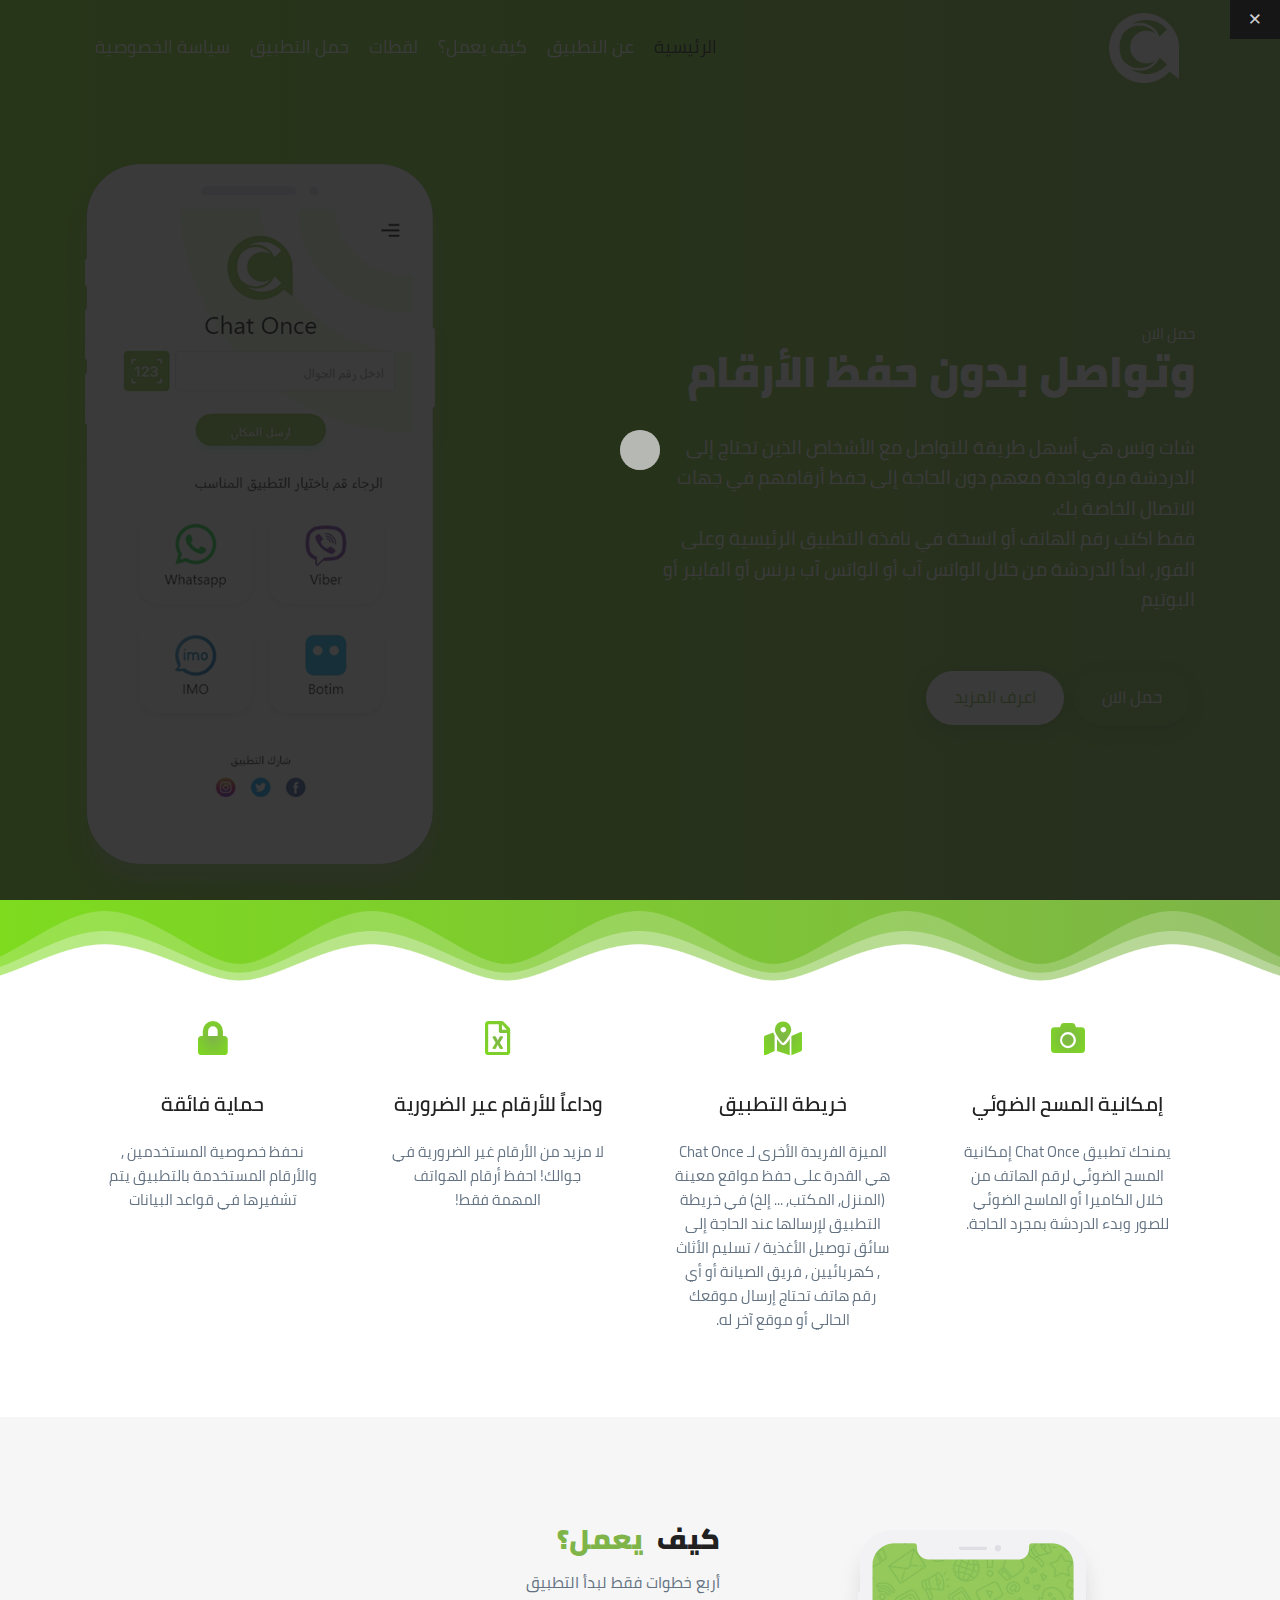
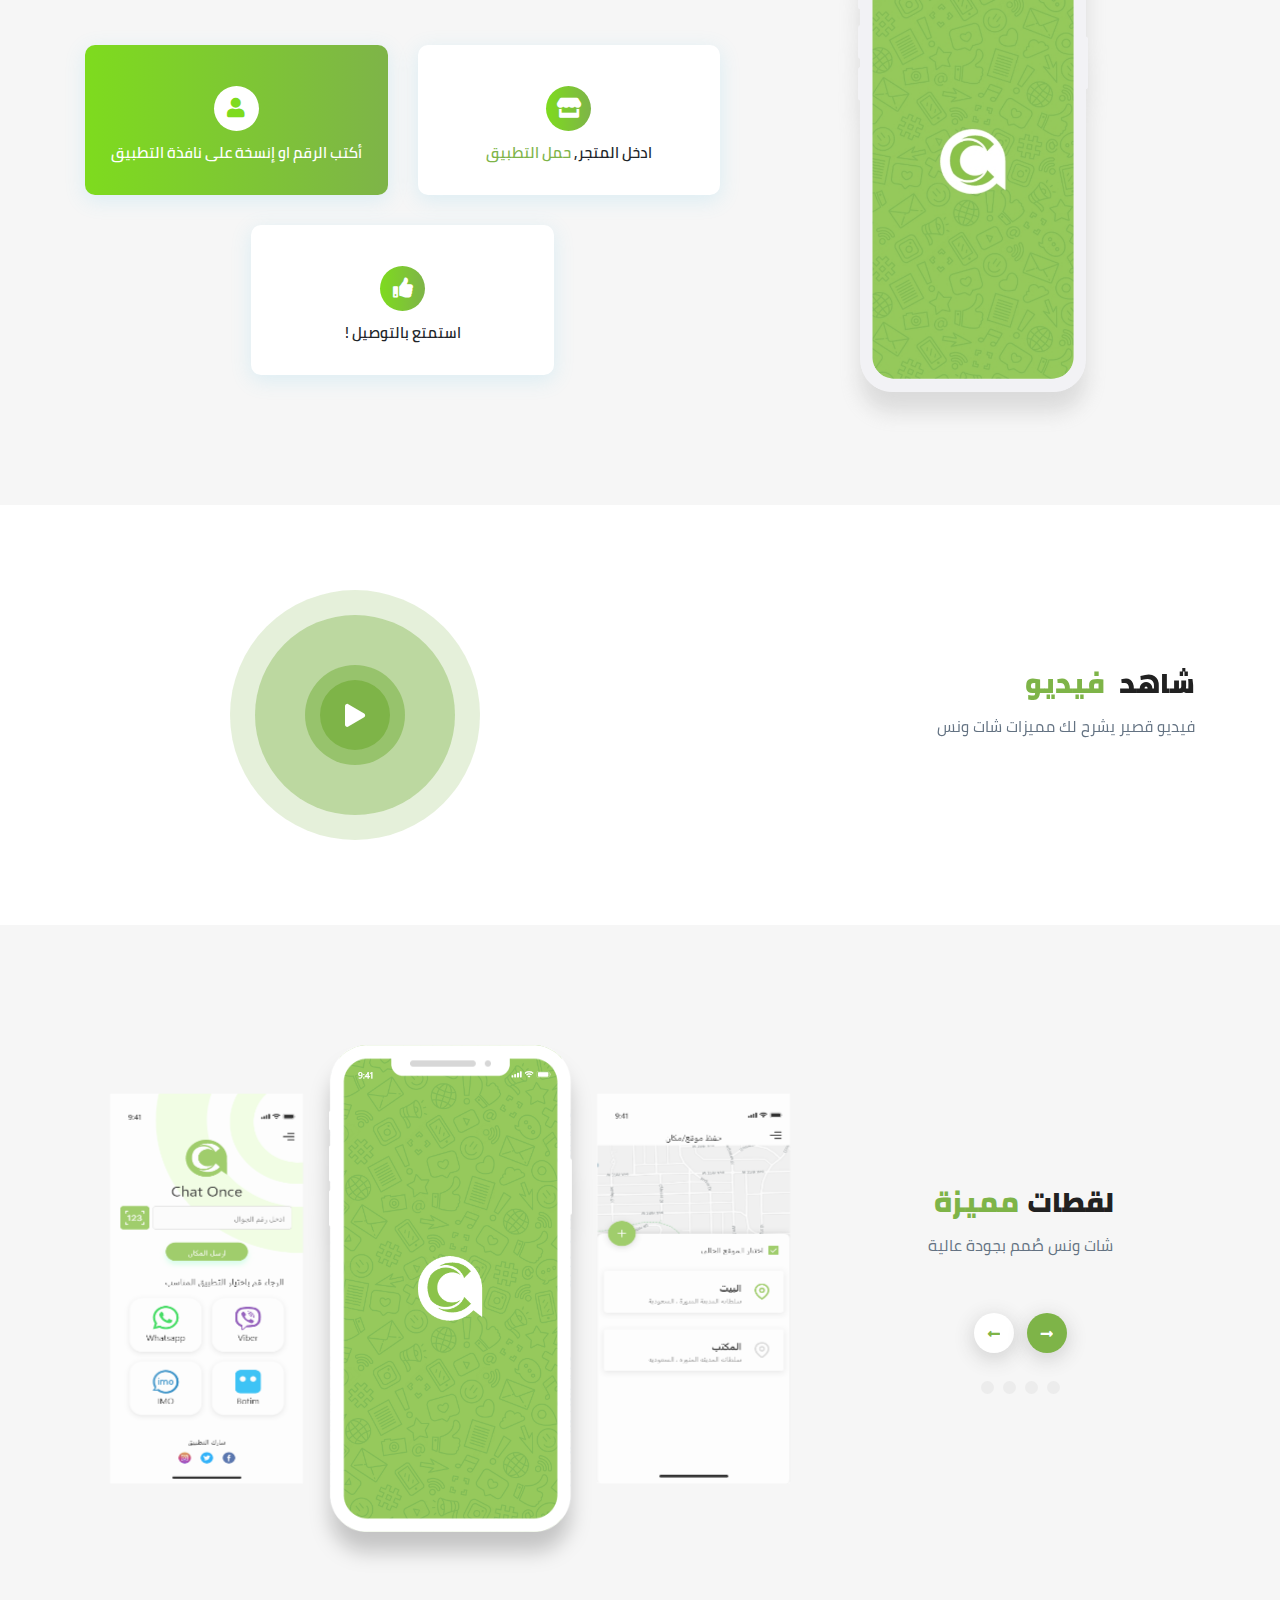
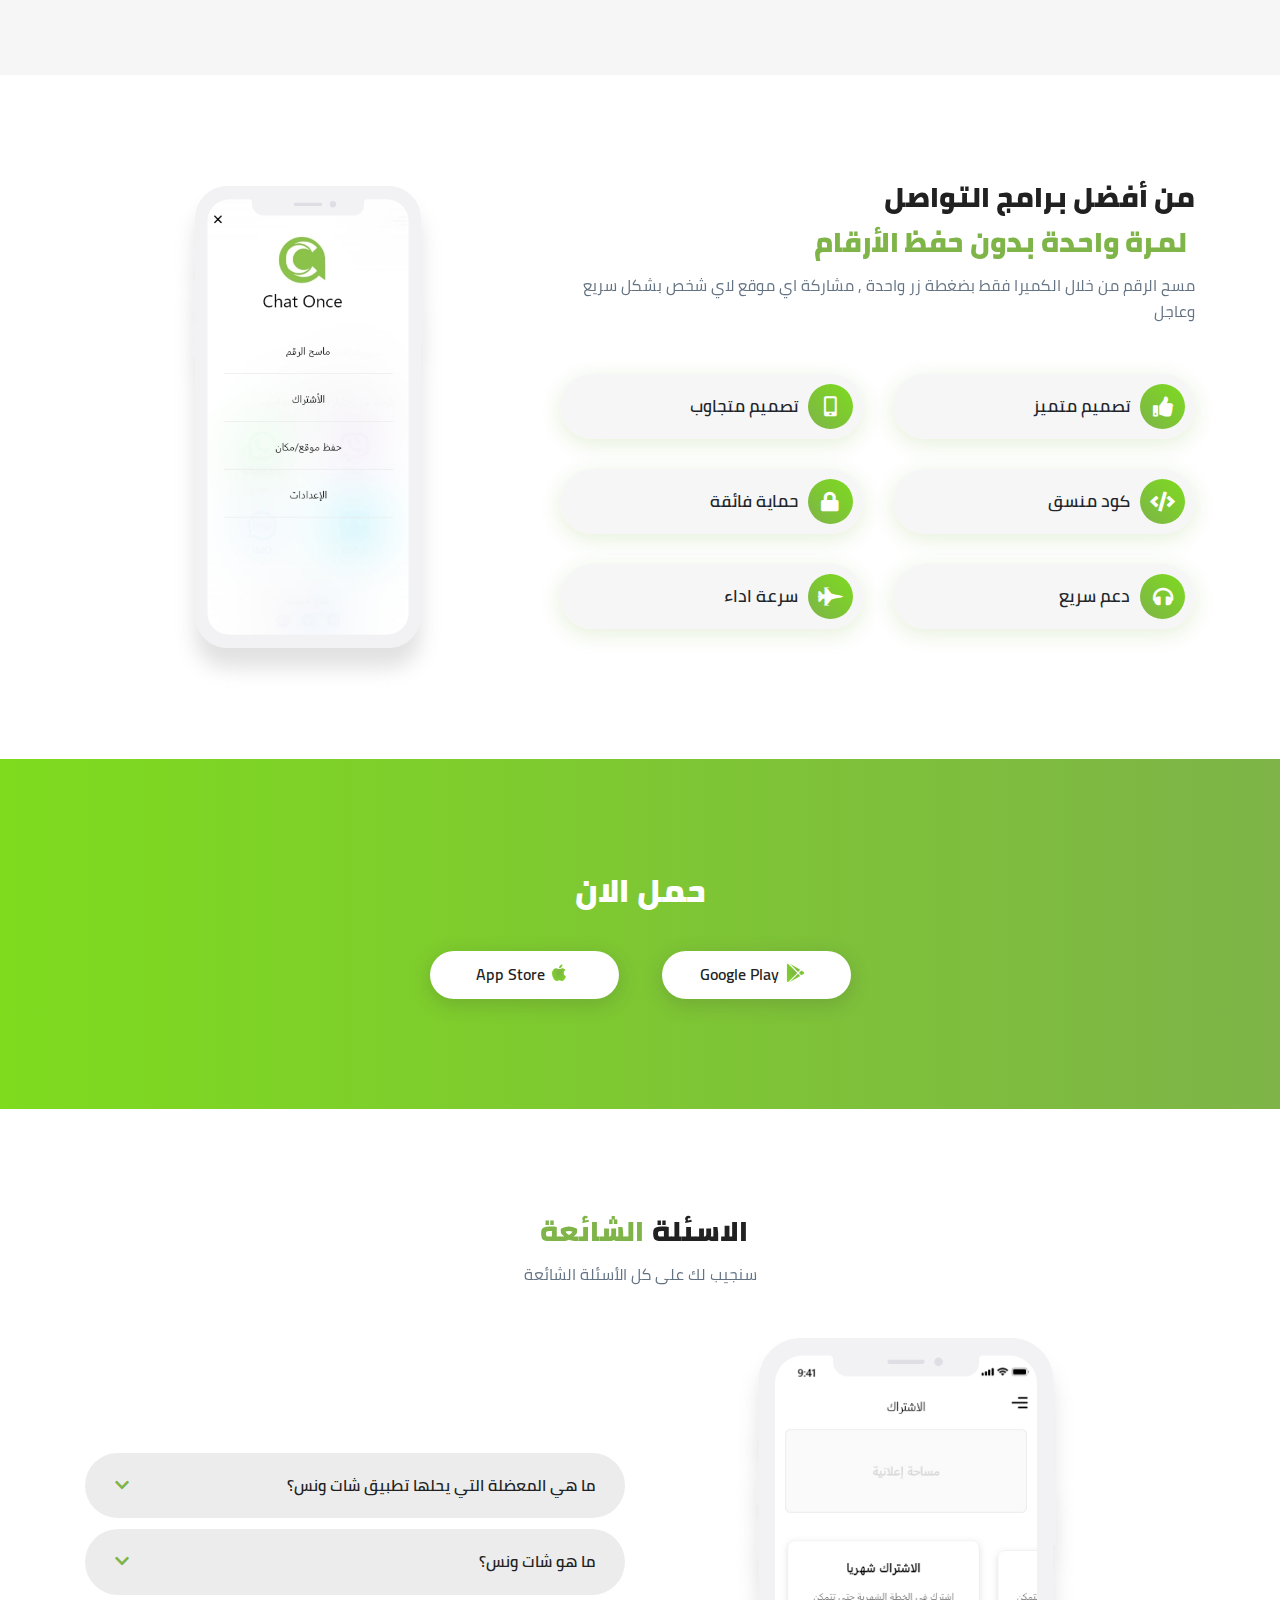
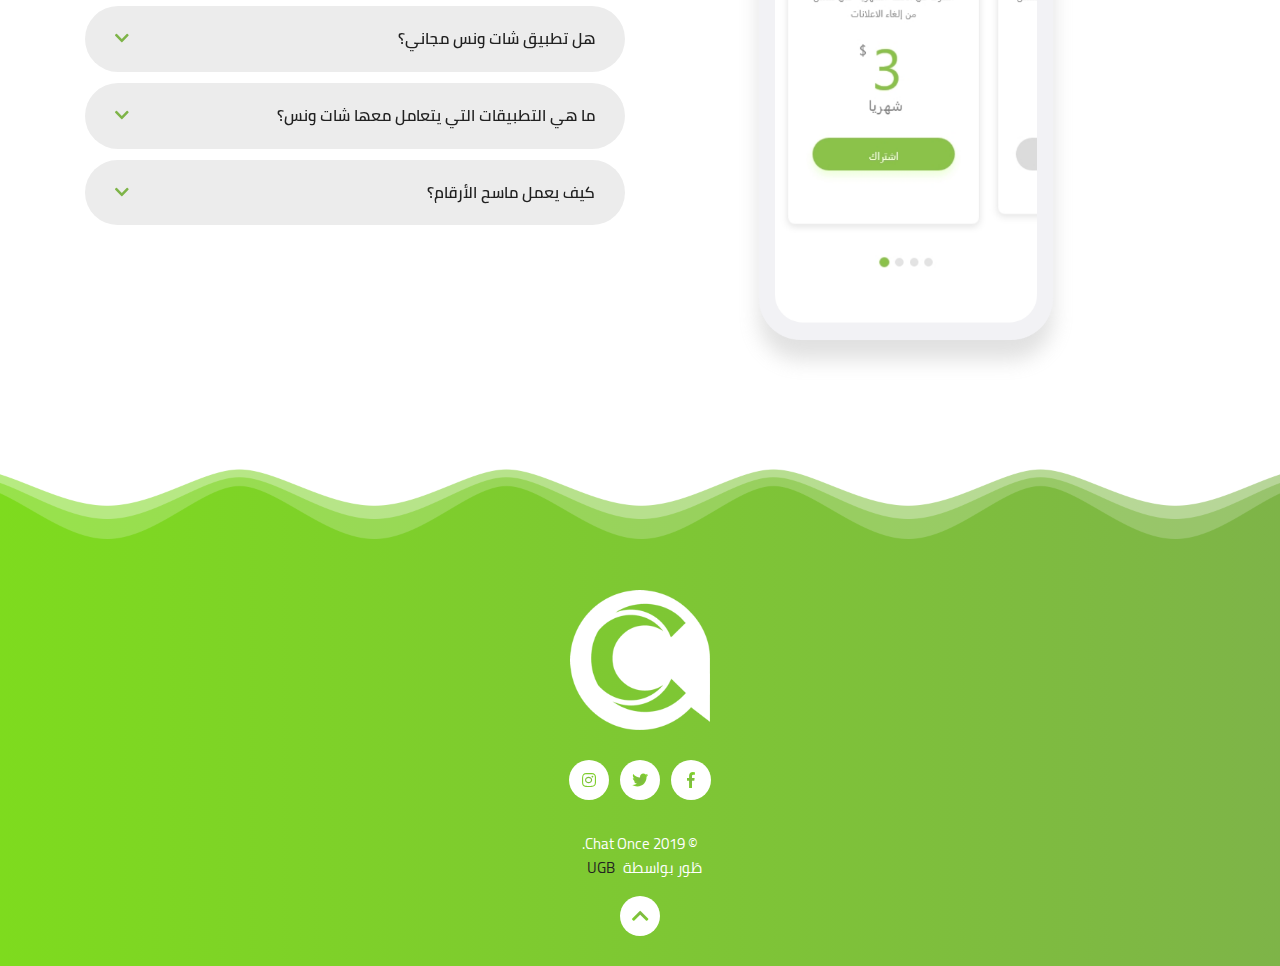
==== ar/index.html @ 9fbd8431 "26/2" ====
<!DOCTYPE html>
<html lang=ar>
<head>
    <meta http-equiv="Content-Type" content="text/html; charset=utf-8">
    <title>الرئيسية - chat once</title>
    <meta name=viewport content="width=device-width, initial-scale=1.0">
    <meta name=description content="chat once">
    <meta name=keywords content="Chat, App, chat once ">
    <meta name=Author content="Hamza Abo Aitah">
    <meta name=copyright content="Chat Once">
    <link rel="shortcut icon" href="assets/images/logo/favicon.png">
    <link rel="stylesheet" href="assets/css/venobox.css">
    <link type="text/css" rel=stylesheet href="assets/css/main.css">
</head>
<body class=demo-1 data-offset=500 data-spy=scroll data-target="#navbar" dir=rtl>
<a class="start-video venobox d-none" data-autoplay="true" data-vbtype="video" href="https://www.youtube.com/watch?v=LHNA4Ku-6cg">
</a>
<header id=header>
    <nav class="navbar navbar-expand-lg  fixed-top" id=navbar>
        <div class=container><a class="navbar-brand mb-0" href=index.html><img class=logo src="assets/images/logo2.png"
                                                                               title="Chat Once" alt="Chat Once"/></a>
            <button class=navbar-toggler data-target="#navbar-collapse" data-toggle=collapse type=button
                    aria-controls=navbar-collapse aria-expanded=false aria-label="Toggle navigation">
                <span></span><span></span><span></span></button>
            <div class="collapse navbar-collapse " id=navbar-collapse>
                <ul class="navbar-nav nav nav-pills">
                    <li class=nav-item><a class="nav-link active" href="#intro-section">الرئيسية</a></li>
                    <li class=nav-item><a class=nav-link href="#features-section">عن التطبيق </a></li>
                    <li class=nav-item><a class=nav-link href="#howItWorking-section">كيف يعمل؟ </a></li>
                    <li class=nav-item><a class=nav-link href="#screenshots-section">لقطات </a></li>
                    <li class=nav-item><a class=nav-link href="#download-section">حمل التطبيق </a></li>
                    <li class=nav-item><a class=nav-link href=privacy.html>سياسة الخصوصية </a></li>
                </ul>
            </div>
        </div>
    </nav>
</header>
<main class=home>
    <section id=intro-section>
        <div class=jumbotron>
            <div class=container>
                <div class=row>
                    <div class="col-lg-6 col-md-12">
                        <h1 class="title display-4">
                            <small>حمل الان</small>
                            وتواصل بدون حفظ الأرقام
                        </h1>
                        <p class=lead>
                            شات ونس هي أسهل طريقة للتواصل مع الأشخاص الذين تحتاج إلى الدردشة مرة واحدة معهم دون الحاجة
                            إلى حفظ أرقامهم في جهات الاتصال الخاصة بك.
                            <br>
                            فقط اكتب رقم الهاتف أو انسخة في نافذة التطبيق الرئيسية وعلى الفور, ابدأ الدردشة من خلال
                            الواتس آب أو الواتس آب برنس أو الفايبر أو البوتيم
                        </p>
                        <p><a class=btn-main href="#download-section">حمل الان </a><a class=btn-white-secondary
                                                                                      href="#about-section">اعرف
                            المزيد</a></p></div>
                    <div class="col-lg-6 col-md-12"><img class="img-fluid app-screen hover_moving_effect"
                                                         src="assets/images/app-screens/1.png" title="Chat Once"
                                                         alt="Chat Once"/>
                    </div>
                </div>
            </div>
        </div>
    </section>

    <section class=small-section id=about-section>
        <div class=container>
            <div class="row align-items-start">
                <div class="col-xl-3 col-lg-4 col-md-6 col-sm-12">
                    <div class=card>
                        <div class=card-title><i class="fas fa-camera"></i><h5>إمكانية المسح الضوئي</h5></div>
                        <p>
                            يمنحك تطبيق Chat Once إمكانية المسح الضوئي لرقم الهاتف من خلال الكاميرا أو الماسح الضوئي
                            للصور وبدء الدردشة بمجرد الحاجة.
                        </p>
                    </div>
                </div>
                <div class="col-xl-3 col-lg-4 col-md-6 col-sm-12">
                    <div class=card>
                        <div class=card-title><i class="fas fa-map-marked-alt"></i><h5>خريطة التطبيق</h5></div>
                        <p>
                            الميزة الفريدة الأخرى لـ Chat Once هي القدرة على حفظ مواقع معينة (المنزل, المكتب, ... إلخ)
                            في خريطة التطبيق لإرسالها عند الحاجة إلى سائق توصيل الأغذية / تسليم الأثاث , كهربائيين ,
                            فريق الصيانة أو أي رقم هاتف تحتاج إرسال موقعك الحالي أو موقع آخر له.
                        </p>
                    </div>
                </div>
                <div class="col-xl-3 col-lg-4 col-md-6 col-sm-12">
                    <div class=card>
                        <div class=card-title><i class="far fa-file-excel"></i><h5>وداعاً للأرقام عير الضرورية</h5>
                        </div>
                        <p>
                            لا مزيد من الأرقام غير الضرورية في جوالك! احفظ أرقام الهواتف المهمة فقط!
                        </p></div>
                </div>
                <div class="col-xl-3 col-lg-4 col-md-6 col-sm-12">
                    <div class=card>
                        <div class=card-title><i class="fas fa-lock"></i><h5>حماية فائقة</h5></div>
                        <p>
                            نحفظ خصوصية المستخدمين , والأرقام المستخدمة بالتطبيق يتم تشفيرها في قواعد البيانات
                        </p>
                    </div>
                </div>
            </div>
        </div>
    </section>
    <section id=howItWorking-section>
        <div class=container>
            <div class=row>
                <div class="col-lg-5 col-md-12"><img class="img-fluid app-screen hover_moving_effect"
                                                     src="assets/images/app-screens/5.png" title="Chat Once"
                                                     alt="Chat Once"/>
                </div>
                <div class="col-lg-7 col-md-12">
                    <div class=section-title><h3>كيف <strong>يعمل؟</strong></h3>
                        <p>أربع خطوات فقط لبدأ التطبيق </p></div>

                    <div class="row list-unstyled steps justify-content-center">
                        <div class="col-md-6 col-sm-12">
                            <div class=card>
                                <div class=card-title><i class="fas fa-store"></i>
                                    <p>ادخل المتجر,<a href="#download-section"> حمل التطبيق</a></p></div>
                            </div>
                        </div>
                        <div class="col-md-6 col-sm-12">
                            <div class=card>
                                <div class=card-title><i class="fas fa-user"></i>
                                    <p>أكتب الرقم او إنسخة على نافذة التطبيق </p></div>
                            </div>
                        </div>
                        <div class="col-md-6 col-sm-12">
                            <div class=card>
                                <div class=card-title><i class="fas fa-thumbs-up"></i>
                                    <p>استمتع بالتوصيل !</p></div>
                            </div>
                        </div>
                    </div>
                </div>
            </div>
        </div>
    </section>
    <section class="small-section" id="video-section">
        <div class="container">
            <div class="row">
                <div class="col-lg-6 col-md-12">
                    <div class="section-title">
                        <h3>شاهد <strong>فيديو</strong></h3>
                        <p>فيديو قصير يشرح لك مميزات شات ونس</p>
                    </div>

                </div>
                <div class="col-lg-6 col-md-12">
                    <div class="video-link">
                        <a class="js-modal-btn venobox" data-autoplay="true" data-vbtype="video" href="https://www.youtube.com/watch?v=LHNA4Ku-6cg">
                            <i class="fas fa-play"></i>
                        </a>
                    </div>
                </div>
            </div>
        </div>
    </section>
    <section id=screenshots-section>
        <div class=container>
            <div class=row>
                <div class="col-lg-4 col-md-12 col-sm-12">
                    <div class="section-title text-center"><h3>لقطات<strong>مميزة</strong></h3>
                        <p>شات ونس صُمم بجودة عالية </p></div>
                    <div class=carousel-controls>
                        <div class=carousel-navigation>
                            <div class=prev></div>
                            <div class=next></div>
                        </div>
                        <div class=carousel-indicators>
                            <div class=dot></div>
                            <div class=dot></div>
                            <div class=dot></div>
                            <div class=dot></div>
                        </div>
                    </div>
                </div>
                <div class="col-lg-8 col-md-12 col-sm-12">
                    <div id=screenshots-carousel-1>
                        <div class=owl-carousel><img class=zoomIn-img
                                                     src="assets/images/screenshots-section/slide-1.jpg"
                                                     title="Chat Once" alt="Chat Once"/><img class=zoomIn-img
                                                                                             src="assets/images/screenshots-section/slide-2.jpg"
                                                                                             title="Chat Once"
                                                                                             alt="Chat Once"/><img
                                class=zoomIn-img src="assets/images/screenshots-section/slide-3.jpg" title="Chat Once"
                                alt="Chat Once"/><img class=zoomIn-img
                                                      src="assets/images/screenshots-section/slide-4.jpg"
                                                      title="Chat Once" alt="Chat Once"/></div>
                    </div>
                </div>
            </div>
        </div>
    </section>
    <section id=features-section>
        <div class=container>
            <div class=row>
                <div class="col-lg-7 col-md-12">
                    <div class=section-title><h3>من أفضل برامج التواصل<strong>لمرة واحدة بدون حفظ الأرقام</strong></h3>
                        <p>
                            مسح الرقم من خلال الكميرا فقط بضغطة زر واحدة , مشاركة اي موقع لاي شخص بشكل سريع وعاجل
                        </p></div>
                    <div class="row list-unstyled features-list">
                        <div class="col-md-6 col-sm-12">
                            <div class=card>
                                <div class=card-title><i class="fas fa-thumbs-up"></i>
                                    <p>تصميم متميز</p></div>
                            </div>
                        </div>
                        <div class="col-md-6 col-sm-12">
                            <div class=card>
                                <div class=card-title><i class="fas fa-mobile-alt"></i>
                                    <p>تصميم متجاوب</p></div>
                            </div>
                        </div>
                        <div class="col-md-6 col-sm-12">
                            <div class=card>
                                <div class=card-title><i class=" fas fa-code"></i>
                                    <p>كود منسق</p></div>
                            </div>
                        </div>
                        <div class="col-md-6 col-sm-12">
                            <div class=card>
                                <div class=card-title><i class="fas fa-lock"></i>
                                    <p>حماية فائقة</p></div>
                            </div>
                        </div>
                        <div class="col-md-6 col-sm-12">
                            <div class=card>
                                <div class=card-title><i class="fas fa-headphones"></i>
                                    <p>دعم سريع</p></div>
                            </div>
                        </div>
                        <div class="col-md-6 col-sm-12">
                            <div class=card>
                                <div class=card-title><i class="fas fa-fighter-jet"></i>
                                    <p>سرعة اداء</p></div>
                            </div>
                        </div>
                    </div>
                </div>
                <div class="col-lg-5 col-md-12"><img class="img-fluid app-screen hover_moving_effect"
                                                     src="assets/images/app-screens/3.png" title="Chat Once"
                                                     alt="Chat Once"/>
                </div>
            </div>
        </div>
    </section>
    <section class=small-section id=download-section>
        <div class="container text-center">
            <div class=section-title><h2>حمل الان </h2></div>
            <div class=download-btns>
                <a class=btn-white-gradient href="https://play.google.com/store/apps/details?id=com.shadid.chatonce"><i
                        class="fab fa-google-play"></i>Google Play</a>
                <a class=btn-white-gradient href="#!"><i class="fab fa-apple"></i>app store</a>
            </div>
        </div>
        <img class="img-fluid app-screen" src="assets/images/app-screens/1.png" title="Chat Once" alt="Chat Once"/>
    </section>
    <section id=fqa-section class=show>
        <div class=container>
            <div class=row>
                <div class=col-md-12>
                    <div class="section-title text-center"><h3>الاسئلة<strong>الشائعة</strong></h3>
                        <p>
                            سنجيب لك على كل الأسئلة الشائعة
                        </p></div>
                </div>
                <div class="col-xl-6 col-lg-5 col-md-12"><img
                        class="lazy app-screen hover_moving_effect img-fluid loaded"
                        data-src="assets/images/app-screens/4.png" title="chat once" alt="chat once"
                        src="assets/images/app-screens/4.png" data-was-processed=true
                        style="left: -18.8695px; top: 0px;"></div>
                <div class="col-xl-6 col-lg-7 col-md-12">
                    <div class=questions id=accordion>
                        <div class=card>
                            <div class=card-header id=question-6><h6 data-target="#collapse-6" data-toggle=collapse
                                                                     aria-controls=collapse-6 aria-expanded=false>
                                ما هي المعضلة التي يحلها تطبيق شات ونس؟
                            </h6>
                            </div>
                            <div class=collapse id=collapse-6 data-parent="#accordion" aria-labelledby=question-0>
                                <div class=card-body>
                                    <p>
                                        الطريقة الوحيدة للدردشة مع الأشخاص من خلال معظم تطبيقات الدردشة هي حفظ أرقامهم
                                        في جهات الإتصال الخاصة بك ومن ثم إرسال رسالة إليهم. سيكون دفترالعناوين الخاص بك
                                        مليئاً بالأرقام غير الضرورية المجبر على تخزينها لتتواصل معها لمرة واحدة فقط!.
                                        <br>
                                        شات ونس لديه الحل!!
                                    </p>
                                </div>
                            </div>
                        </div>
                        <div class=card>
                            <div class=card-header id=question-3><h6 data-target="#collapse-3" data-toggle=collapse
                                                                     aria-controls=collapse-3 aria-expanded=false>
                                ما هو شات ونس؟
                            </h6></div>
                            <div class=collapse id=collapse-3 data-parent="#accordion" aria-labelledby=question-3>
                                <div class=card-body>
                                    <p>
                                        شات ونس هي أسهل طريقة للتواصل مع الأشخاص الذين تحتاج إلى الدردشة مرة واحدة معهم
                                        دون الحاجة إلى حفظ أرقامهم في جهات الاتصال الخاصة بك.
                                        <br>
                                        فقط اكتب رقم الهاتف أو انسخة في نافذة التطبيق الرئيسية وعلى الفور, ابدأ الدردشة
                                        من خلال الواتس آب أو الواتس آب برنس أو الفايبر
                                    </p>
                                </div>
                            </div>
                        </div>
                        <div class=card>
                            <div class=card-header id=question-0><h6 data-target="#collapse-0" data-toggle=collapse
                                                                     aria-controls=collapse-0 aria-expanded=false>
                                هل تطبيق شات ونس مجاني؟
                            </h6>
                            </div>
                            <div class=collapse id=collapse-0 data-parent="#accordion" aria-labelledby=question-0>
                                <div class=card-body>
                                    <p>
                                        التطبيق مجاني بكل المميزات , الإشتراك فقط لإزالة الإعلانات
                                    </p>
                                </div>
                            </div>
                        </div>
                        <div class=card>
                            <div class=card-header id=question-1><h6 data-target="#collapse-1" data-toggle=collapse
                                                                     aria-controls=collapse-1 aria-expanded=false>
                                ما هي التطبيقات التي يتعامل معها شات ونس؟
                            </h6>
                            </div>
                            <div class=collapse id=collapse-1 data-parent="#accordion" aria-labelledby=question-1>
                                <div class=card-body>
                                    <p>
                                        واتس اب ,فايبر ,ايمو ,او البويتم
                                        <br>
                                        الجدير بالذكر أن هذا التطبيق لا يرتبط أو يتلقى الدعم بأي شكل من الأشكال من برامج
                                        الواتس آب او الواتس آب بزنس او الفايبر
                                    </p>
                                </div>
                            </div>
                        </div>
                        <div class=card>
                            <div class=card-header id=question-2><h6 data-target="#collapse-2" data-toggle=collapse
                                                                     aria-controls=collapse-2 aria-expanded=false>
                                كيف يعمل ماسح الأرقام؟
                            </h6></div>
                            <div class=collapse id=collapse-2 data-parent="#accordion" aria-labelledby=question-2>
                                <p>
                                    بتشغيل الكاميرا أو استخدام الماسح الضوئي لأي صورة مخزنة مسبقاً في جوالك يمكنك تصوير
                                    وتحديد رقم جوال في أي مكان، ومن ثم يتم التعرف عليه من قبل التطبيق وإظهاره في النافذة
                                    الرئيسية
                                </p>
                            </div>
                        </div>
                    </div>
                </div>
            </div>
        </div>
    </section>
</main>
<footer>
    <div class=container><img class=logo src="assets/images/logo2.png" title="Chat Once" alt="Chat Once"/>
        <div id=subscribe>
            <div id=mc_embed_signup>
                <form class="validate validate" id=mc-embedded-subscribe-form name=mc-embedded-subscribe-form
                      action="https://norhan-mohammed.us17.list-manage.com/subscribe/post?u=94971f542cbfe5e5ce90ad028&amp;amp;id=205e3768c6"
                      method=post target=_blank novalidate>
                    <div id=mc_embed_signup_scroll>
                        <div class=clear id=mce-responses>
                            <div class=response id=mce-error-response style=display:none></div>
                            <div class=response id=mce-success-response style=display:none></div>
                        </div>
                        <div aria-hidden=true style="position: absolute; left: -5000px;"><input
                                name=b_94971f542cbfe5e5ce90ad028_b506ef2794 tabindex=-1 value=""></div>
                    </div>
                </form>
            </div>
        </div>
        <ul class="socialMediaLinks list-inline gradient-style">
            <li class=list-inline-item><a target="_blank" href="https://www.facebook.com/chatonce.app.12"><i
                    class="fab fa-facebook-f"> </i></a></li>
            <li class=list-inline-item><a target="_blank" href="https://twitter.com/chat_once"><i
                    class="fab fa-twitter"> </i></a></li>
            <li class=list-inline-item><a target="_blank" href="https://www.instagram.com/chat_once"><i
                    class="fab fa-instagram"></i></a></li>
        </ul>
        <div class="copyright p-3 text-center"><p class=m-0> © 2019 Chat Once. </p>
            <p class=m-0>طَور
                بواسطة<a href="http://www.ugbltd.com/">UGB</a></p></div>
        <div id=top-btn><p><i class="gradient-text fas fa-chevron-up"></i></p></div>
    </div>
</footer>
<div id=loader>
    <div class=circle></div>
    <div class=circle></div>
    <div class=circle></div>
    <div class=circle></div>
</div>
<script src="assets/js/custom.js"></script>
<script src="assets/js/venobox.min.js"></script>
<script>


    $( window  ).on("load" ,(function() {
        $('.venobox').venobox();
        setTimeout(function() {
            document.getElementsByClassName("start-video")[0].click();
        }, 500);

    }));
</script>
</body>
</html>
---- ar/assets/css/venobox.css ----
/* ------ venobox.css --------*/
.vbox-overlay *, .vbox-overlay *:before, .vbox-overlay *:after{
    -webkit-backface-visibility: hidden;
    -webkit-box-sizing:border-box;
    -moz-box-sizing:border-box;
    box-sizing:border-box;
}
.vbox-overlay * { 
    -webkit-backface-visibility: visible;
    backface-visibility: visible;
}
.vbox-overlay{
    display: -webkit-flex;
    display: flex;
    -webkit-flex-direction: column;
    flex-direction: column;
    -webkit-justify-content: center;
    justify-content: center;
    -webkit-align-items: center;
    align-items: center;
    position: fixed;
    left: 0;
    top: 0;
    bottom: 0;
    right: 0;
    z-index: 1040;
    -webkit-transform:translateZ(1000px);
    transform: translateZ(1000px);
    transform-style: preserve-3d;
}

/* ----- navigation ----- */
.vbox-title{
    width: 100%;
    height: 40px;
    float: left;
    text-align: center;
    line-height: 28px;
    font-size: 12px;
    padding: 6px 40px;
    overflow: hidden;
    position: fixed;
    display: none;
    left: 0;
    z-index: 1050;
}
.vbox-close{
    cursor: pointer;
    position: fixed;
    top: -1px;
    right: 0;
    width: 50px;
    height: 40px;
    padding: 6px;
    display: block;
    background-position:10px center;
    overflow: hidden;
    font-size: 24px;
    line-height: 1;
    text-align: center;
    z-index: 1050;
}
.vbox-num{
    cursor: pointer;
    position: fixed;
    left: 0;
    height: 40px;
    display: block;
    overflow: hidden;
    line-height: 28px;
    font-size: 12px;
    padding: 6px 10px;
    display: none;
    z-index: 1050;
}
/* ----- navigation ARROWS ----- */
.vbox-next, .vbox-prev{
    position: fixed;
    top: 50%;
    margin-top: -15px;
    overflow: hidden;
    cursor: pointer;
    display: block;
    width: 45px;
    height: 45px;
    z-index: 1050;
}
.vbox-next span, .vbox-prev span{
    position: relative;
    width: 20px;
    height: 20px;
    border: 2px solid transparent;
    border-top-color: #B6B6B6;
    border-right-color: #B6B6B6;
    text-indent: -100px;
    position: absolute;
    top: 8px;
    display: block;
}
.vbox-prev{
    left: 15px;
}
.vbox-next{
    right: 15px;
}
.vbox-prev span{
    left: 10px;
    -ms-transform: rotate(-135deg);
    -webkit-transform: rotate(-135deg);
    transform: rotate(-135deg);
}
.vbox-next span{
    -ms-transform: rotate(45deg);
    -webkit-transform: rotate(45deg);
    transform: rotate(45deg);
    right: 10px;
}
/* ------- inline window ------ */
.vbox-inline{
    width: 420px;
    height: 315px;
    height: 70vh;
    padding: 10px;
    background: #fff;
    margin: 0 auto;
    overflow: auto;
    text-align: left;
}
/* ------- Video & iFrames window ------ */
.venoframe{
    max-width: 100%;
    width: 100%;
    border: none;
    width: 100%;
    height: 260px;
    height: 70vh;
}
.venoframe.vbvid{
    height: 260px;
}
@media (min-width: 768px) {
    .venoframe, .vbox-inline{
        width: 90%;
        height: 360px;
        height: 70vh;
    }
    .venoframe.vbvid{
        width: 640px;
        height: 360px;
    }
}
@media (min-width: 992px) {
    .venoframe, .vbox-inline{
        max-width: 1200px;
        width: 80%;
        height: 540px;
        height: 70vh;
    }
    .venoframe.vbvid{
        width: 960px;
        height: 540px;
    }
}
/* 
Please do NOT edit this part! 
or at least read this note: http://i.imgur.com/7C0ws9e.gif
*/
.vbox-open{
    overflow: hidden;
}
.vbox-container{
    position: absolute;
    left: 0;
    right: 0;
    top: 0;
    bottom: 0;
    overflow-x: hidden;
    overflow-y: scroll;
    overflow-scrolling: touch;
    -webkit-overflow-scrolling: touch;
    z-index: 20;
    max-height: 100%;

}

.vbox-content{
    text-align: center;
    float: left;
    width: 100%;
    position: relative;
    overflow: hidden;
    padding: 20px 10px;
}
.vbox-container img{
    max-width: 100%;
    height: auto;
}
.vbox-figlio{
    box-shadow: 0 0 12px rgba(0,0,0,0.19), 0 6px 6px rgba(0,0,0,0.23);
    max-width: 100%;
    text-align: initial;
}
img.vbox-figlio{
    -webkit-user-select: none;
-khtml-user-select: none;
-moz-user-select: none;
-o-user-select: none;
user-select: none;
}
.vbox-content.swipe-left{
    margin-left: -200px !important;
}
.vbox-content.swipe-right{
    margin-left: 200px !important;
}
.vbox-animated{
    webkit-transition: margin 300ms ease-out;
    transition: margin 300ms ease-out;
}

/* ---------- preloader ----------
 * SPINKIT 
 * http://tobiasahlin.com/spinkit/
-------------------------------- */
.sk-double-bounce,.sk-rotating-plane{width:40px;height:40px;margin:40px auto}.sk-rotating-plane{background-color:#333;-webkit-animation:sk-rotatePlane 1.2s infinite ease-in-out;animation:sk-rotatePlane 1.2s infinite ease-in-out}@-webkit-keyframes sk-rotatePlane{0%{-webkit-transform:perspective(120px) rotateX(0) rotateY(0);transform:perspective(120px) rotateX(0) rotateY(0)}50%{-webkit-transform:perspective(120px) rotateX(-180.1deg) rotateY(0);transform:perspective(120px) rotateX(-180.1deg) rotateY(0)}100%{-webkit-transform:perspective(120px) rotateX(-180deg) rotateY(-179.9deg);transform:perspective(120px) rotateX(-180deg) rotateY(-179.9deg)}}@keyframes sk-rotatePlane{0%{-webkit-transform:perspective(120px) rotateX(0) rotateY(0);transform:perspective(120px) rotateX(0) rotateY(0)}50%{-webkit-transform:perspective(120px) rotateX(-180.1deg) rotateY(0);transform:perspective(120px) rotateX(-180.1deg) rotateY(0)}100%{-webkit-transform:perspective(120px) rotateX(-180deg) rotateY(-179.9deg);transform:perspective(120px) rotateX(-180deg) rotateY(-179.9deg)}}.sk-double-bounce{position:relative}.sk-double-bounce .sk-child{width:100%;height:100%;border-radius:50%;background-color:#333;opacity:.6;position:absolute;top:0;left:0;-webkit-animation:sk-doubleBounce 2s infinite ease-in-out;animation:sk-doubleBounce 2s infinite ease-in-out}.sk-chasing-dots .sk-child,.sk-spinner-pulse,.sk-three-bounce .sk-child{background-color:#333;border-radius:100%}.sk-double-bounce .sk-double-bounce2{-webkit-animation-delay:-1s;animation-delay:-1s}@-webkit-keyframes sk-doubleBounce{0%,100%{-webkit-transform:scale(0);transform:scale(0)}50%{-webkit-transform:scale(1);transform:scale(1)}}@keyframes sk-doubleBounce{0%,100%{-webkit-transform:scale(0);transform:scale(0)}50%{-webkit-transform:scale(1);transform:scale(1)}}.sk-wave{margin:40px auto;width:50px;height:40px;text-align:center;font-size:10px}.sk-wave .sk-rect{background-color:#333;height:100%;width:6px;display:inline-block;-webkit-animation:sk-waveStretchDelay 1.2s infinite ease-in-out;animation:sk-waveStretchDelay 1.2s infinite ease-in-out}.sk-wave .sk-rect1{-webkit-animation-delay:-1.2s;animation-delay:-1.2s}.sk-wave .sk-rect2{-webkit-animation-delay:-1.1s;animation-delay:-1.1s}.sk-wave .sk-rect3{-webkit-animation-delay:-1s;animation-delay:-1s}.sk-wave .sk-rect4{-webkit-animation-delay:-.9s;animation-delay:-.9s}.sk-wave .sk-rect5{-webkit-animation-delay:-.8s;animation-delay:-.8s}@-webkit-keyframes sk-waveStretchDelay{0%,100%,40%{-webkit-transform:scaleY(.4);transform:scaleY(.4)}20%{-webkit-transform:scaleY(1);transform:scaleY(1)}}@keyframes sk-waveStretchDelay{0%,100%,40%{-webkit-transform:scaleY(.4);transform:scaleY(.4)}20%{-webkit-transform:scaleY(1);transform:scaleY(1)}}.sk-wandering-cubes{margin:40px auto;width:40px;height:40px;position:relative}.sk-wandering-cubes .sk-cube{background-color:#333;width:10px;height:10px;position:absolute;top:0;left:0;-webkit-animation:sk-wanderingCube 1.8s ease-in-out -1.8s infinite both;animation:sk-wanderingCube 1.8s ease-in-out -1.8s infinite both}.sk-chasing-dots,.sk-spinner-pulse{width:40px;height:40px;margin:40px auto}.sk-wandering-cubes .sk-cube2{-webkit-animation-delay:-.9s;animation-delay:-.9s}@-webkit-keyframes sk-wanderingCube{0%{-webkit-transform:rotate(0);transform:rotate(0)}25%{-webkit-transform:translateX(30px) rotate(-90deg) scale(.5);transform:translateX(30px) rotate(-90deg) scale(.5)}50%{-webkit-transform:translateX(30px) translateY(30px) rotate(-179deg);transform:translateX(30px) translateY(30px) rotate(-179deg)}50.1%{-webkit-transform:translateX(30px) translateY(30px) rotate(-180deg);transform:translateX(30px) translateY(30px) rotate(-180deg)}75%{-webkit-transform:translateX(0) translateY(30px) rotate(-270deg) scale(.5);transform:translateX(0) translateY(30px) rotate(-270deg) scale(.5)}100%{-webkit-transform:rotate(-360deg);transform:rotate(-360deg)}}@keyframes sk-wanderingCube{0%{-webkit-transform:rotate(0);transform:rotate(0)}25%{-webkit-transform:translateX(30px) rotate(-90deg) scale(.5);transform:translateX(30px) rotate(-90deg) scale(.5)}50%{-webkit-transform:translateX(30px) translateY(30px) rotate(-179deg);transform:translateX(30px) translateY(30px) rotate(-179deg)}50.1%{-webkit-transform:translateX(30px) translateY(30px) rotate(-180deg);transform:translateX(30px) translateY(30px) rotate(-180deg)}75%{-webkit-transform:translateX(0) translateY(30px) rotate(-270deg) scale(.5);transform:translateX(0) translateY(30px) rotate(-270deg) scale(.5)}100%{-webkit-transform:rotate(-360deg);transform:rotate(-360deg)}}.sk-spinner-pulse{-webkit-animation:sk-pulseScaleOut 1s infinite ease-in-out;animation:sk-pulseScaleOut 1s infinite ease-in-out}@-webkit-keyframes sk-pulseScaleOut{0%{-webkit-transform:scale(0);transform:scale(0)}100%{-webkit-transform:scale(1);transform:scale(1);opacity:0}}@keyframes sk-pulseScaleOut{0%{-webkit-transform:scale(0);transform:scale(0)}100%{-webkit-transform:scale(1);transform:scale(1);opacity:0}}.sk-chasing-dots{position:relative;text-align:center;-webkit-animation:sk-chasingDotsRotate 2s infinite linear;animation:sk-chasingDotsRotate 2s infinite linear}.sk-chasing-dots .sk-child{width:60%;height:60%;display:inline-block;position:absolute;top:0;-webkit-animation:sk-chasingDotsBounce 2s infinite ease-in-out;animation:sk-chasingDotsBounce 2s infinite ease-in-out}.sk-chasing-dots .sk-dot2{top:auto;bottom:0;-webkit-animation-delay:-1s;animation-delay:-1s}@-webkit-keyframes sk-chasingDotsRotate{100%{-webkit-transform:rotate(360deg);transform:rotate(360deg)}}@keyframes sk-chasingDotsRotate{100%{-webkit-transform:rotate(360deg);transform:rotate(360deg)}}@-webkit-keyframes sk-chasingDotsBounce{0%,100%{-webkit-transform:scale(0);transform:scale(0)}50%{-webkit-transform:scale(1);transform:scale(1)}}@keyframes sk-chasingDotsBounce{0%,100%{-webkit-transform:scale(0);transform:scale(0)}50%{-webkit-transform:scale(1);transform:scale(1)}}.sk-three-bounce{margin:40px auto;width:80px;text-align:center}.sk-three-bounce .sk-child{width:20px;height:20px;display:inline-block;-webkit-animation:sk-three-bounce 1.4s ease-in-out 0s infinite both;animation:sk-three-bounce 1.4s ease-in-out 0s infinite both}.sk-circle .sk-child:before,.sk-fading-circle .sk-circle:before{display:block;border-radius:100%;content:'';background-color:#333}.sk-three-bounce .sk-bounce1{-webkit-animation-delay:-.32s;animation-delay:-.32s}.sk-three-bounce .sk-bounce2{-webkit-animation-delay:-.16s;animation-delay:-.16s}@-webkit-keyframes sk-three-bounce{0%,100%,80%{-webkit-transform:scale(0);transform:scale(0)}40%{-webkit-transform:scale(1);transform:scale(1)}}@keyframes sk-three-bounce{0%,100%,80%{-webkit-transform:scale(0);transform:scale(0)}40%{-webkit-transform:scale(1);transform:scale(1)}}.sk-circle{margin:40px auto;width:40px;height:40px;position:relative}.sk-circle .sk-child{width:100%;height:100%;position:absolute;left:0;top:0}.sk-circle .sk-child:before{margin:0 auto;width:15%;height:15%;-webkit-animation:sk-circleBounceDelay 1.2s infinite ease-in-out both;animation:sk-circleBounceDelay 1.2s infinite ease-in-out both}.sk-circle .sk-circle2{-webkit-transform:rotate(30deg);-ms-transform:rotate(30deg);transform:rotate(30deg)}.sk-circle .sk-circle3{-webkit-transform:rotate(60deg);-ms-transform:rotate(60deg);transform:rotate(60deg)}.sk-circle .sk-circle4{-webkit-transform:rotate(90deg);-ms-transform:rotate(90deg);transform:rotate(90deg)}.sk-circle .sk-circle5{-webkit-transform:rotate(120deg);-ms-transform:rotate(120deg);transform:rotate(120deg)}.sk-circle .sk-circle6{-webkit-transform:rotate(150deg);-ms-transform:rotate(150deg);transform:rotate(150deg)}.sk-circle .sk-circle7{-webkit-transform:rotate(180deg);-ms-transform:rotate(180deg);transform:rotate(180deg)}.sk-circle .sk-circle8{-webkit-transform:rotate(210deg);-ms-transform:rotate(210deg);transform:rotate(210deg)}.sk-circle .sk-circle9{-webkit-transform:rotate(240deg);-ms-transform:rotate(240deg);transform:rotate(240deg)}.sk-circle .sk-circle10{-webkit-transform:rotate(270deg);-ms-transform:rotate(270deg);transform:rotate(270deg)}.sk-circle .sk-circle11{-webkit-transform:rotate(300deg);-ms-transform:rotate(300deg);transform:rotate(300deg)}.sk-circle .sk-circle12{-webkit-transform:rotate(330deg);-ms-transform:rotate(330deg);transform:rotate(330deg)}.sk-circle .sk-circle2:before{-webkit-animation-delay:-1.1s;animation-delay:-1.1s}.sk-circle .sk-circle3:before{-webkit-animation-delay:-1s;animation-delay:-1s}.sk-circle .sk-circle4:before{-webkit-animation-delay:-.9s;animation-delay:-.9s}.sk-circle .sk-circle5:before{-webkit-animation-delay:-.8s;animation-delay:-.8s}.sk-circle .sk-circle6:before{-webkit-animation-delay:-.7s;animation-delay:-.7s}.sk-circle .sk-circle7:before{-webkit-animation-delay:-.6s;animation-delay:-.6s}.sk-circle .sk-circle8:before{-webkit-animation-delay:-.5s;animation-delay:-.5s}.sk-circle .sk-circle9:before{-webkit-animation-delay:-.4s;animation-delay:-.4s}.sk-circle .sk-circle10:before{-webkit-animation-delay:-.3s;animation-delay:-.3s}.sk-circle .sk-circle11:before{-webkit-animation-delay:-.2s;animation-delay:-.2s}.sk-circle .sk-circle12:before{-webkit-animation-delay:-.1s;animation-delay:-.1s}@-webkit-keyframes sk-circleBounceDelay{0%,100%,80%{-webkit-transform:scale(0);transform:scale(0)}40%{-webkit-transform:scale(1);transform:scale(1)}}@keyframes sk-circleBounceDelay{0%,100%,80%{-webkit-transform:scale(0);transform:scale(0)}40%{-webkit-transform:scale(1);transform:scale(1)}}.sk-cube-grid{width:40px;height:40px;margin:40px auto}.sk-cube-grid .sk-cube{width:33.33%;height:33.33%;background-color:#333;float:left;-webkit-animation:sk-cubeGridScaleDelay 1.3s infinite ease-in-out;animation:sk-cubeGridScaleDelay 1.3s infinite ease-in-out}.sk-cube-grid .sk-cube1{-webkit-animation-delay:.2s;animation-delay:.2s}.sk-cube-grid .sk-cube2{-webkit-animation-delay:.3s;animation-delay:.3s}.sk-cube-grid .sk-cube3{-webkit-animation-delay:.4s;animation-delay:.4s}.sk-cube-grid .sk-cube4{-webkit-animation-delay:.1s;animation-delay:.1s}.sk-cube-grid .sk-cube5{-webkit-animation-delay:.2s;animation-delay:.2s}.sk-cube-grid .sk-cube6{-webkit-animation-delay:.3s;animation-delay:.3s}.sk-cube-grid .sk-cube7{-webkit-animation-delay:0ms;animation-delay:0ms}.sk-cube-grid .sk-cube8{-webkit-animation-delay:.1s;animation-delay:.1s}.sk-cube-grid .sk-cube9{-webkit-animation-delay:.2s;animation-delay:.2s}@-webkit-keyframes sk-cubeGridScaleDelay{0%,100%,70%{-webkit-transform:scale3D(1,1,1);transform:scale3D(1,1,1)}35%{-webkit-transform:scale3D(0,0,1);transform:scale3D(0,0,1)}}@keyframes sk-cubeGridScaleDelay{0%,100%,70%{-webkit-transform:scale3D(1,1,1);transform:scale3D(1,1,1)}35%{-webkit-transform:scale3D(0,0,1);transform:scale3D(0,0,1)}}.sk-fading-circle{margin:40px auto;width:40px;height:40px;position:relative}.sk-fading-circle .sk-circle{width:100%;height:100%;position:absolute;left:0;top:0}.sk-fading-circle .sk-circle:before{margin:0 auto;width:15%;height:15%;-webkit-animation:sk-circleFadeDelay 1.2s infinite ease-in-out both;animation:sk-circleFadeDelay 1.2s infinite ease-in-out both}.sk-fading-circle .sk-circle2{-webkit-transform:rotate(30deg);-ms-transform:rotate(30deg);transform:rotate(30deg)}.sk-fading-circle .sk-circle3{-webkit-transform:rotate(60deg);-ms-transform:rotate(60deg);transform:rotate(60deg)}.sk-fading-circle .sk-circle4{-webkit-transform:rotate(90deg);-ms-transform:rotate(90deg);transform:rotate(90deg)}.sk-fading-circle .sk-circle5{-webkit-transform:rotate(120deg);-ms-transform:rotate(120deg);transform:rotate(120deg)}.sk-fading-circle .sk-circle6{-webkit-transform:rotate(150deg);-ms-transform:rotate(150deg);transform:rotate(150deg)}.sk-fading-circle .sk-circle7{-webkit-transform:rotate(180deg);-ms-transform:rotate(180deg);transform:rotate(180deg)}.sk-fading-circle .sk-circle8{-webkit-transform:rotate(210deg);-ms-transform:rotate(210deg);transform:rotate(210deg)}.sk-fading-circle .sk-circle9{-webkit-transform:rotate(240deg);-ms-transform:rotate(240deg);transform:rotate(240deg)}.sk-fading-circle .sk-circle10{-webkit-transform:rotate(270deg);-ms-transform:rotate(270deg);transform:rotate(270deg)}.sk-fading-circle .sk-circle11{-webkit-transform:rotate(300deg);-ms-transform:rotate(300deg);transform:rotate(300deg)}.sk-fading-circle .sk-circle12{-webkit-transform:rotate(330deg);-ms-transform:rotate(330deg);transform:rotate(330deg)}.sk-fading-circle .sk-circle2:before{-webkit-animation-delay:-1.1s;animation-delay:-1.1s}.sk-fading-circle .sk-circle3:before{-webkit-animation-delay:-1s;animation-delay:-1s}.sk-fading-circle .sk-circle4:before{-webkit-animation-delay:-.9s;animation-delay:-.9s}.sk-fading-circle .sk-circle5:before{-webkit-animation-delay:-.8s;animation-delay:-.8s}.sk-fading-circle .sk-circle6:before{-webkit-animation-delay:-.7s;animation-delay:-.7s}.sk-fading-circle .sk-circle7:before{-webkit-animation-delay:-.6s;animation-delay:-.6s}.sk-fading-circle .sk-circle8:before{-webkit-animation-delay:-.5s;animation-delay:-.5s}.sk-fading-circle .sk-circle9:before{-webkit-animation-delay:-.4s;animation-delay:-.4s}.sk-fading-circle .sk-circle10:before{-webkit-animation-delay:-.3s;animation-delay:-.3s}.sk-fading-circle .sk-circle11:before{-webkit-animation-delay:-.2s;animation-delay:-.2s}.sk-fading-circle .sk-circle12:before{-webkit-animation-delay:-.1s;animation-delay:-.1s}@-webkit-keyframes sk-circleFadeDelay{0%,100%,39%{opacity:0}40%{opacity:1}}@keyframes sk-circleFadeDelay{0%,100%,39%{opacity:0}40%{opacity:1}}.sk-folding-cube{margin:40px auto;width:40px;height:40px;position:relative;-webkit-transform:rotateZ(45deg);transform:rotateZ(45deg)}.sk-folding-cube .sk-cube{float:left;width:50%;height:50%;position:relative;-webkit-transform:scale(1.1);-ms-transform:scale(1.1);transform:scale(1.1)}.sk-folding-cube .sk-cube:before{content:'';position:absolute;top:0;left:0;width:100%;height:100%;background-color:#333;-webkit-animation:sk-foldCubeAngle 2.4s infinite linear both;animation:sk-foldCubeAngle 2.4s infinite linear both;-webkit-transform-origin:100% 100%;-ms-transform-origin:100% 100%;transform-origin:100% 100%}.sk-folding-cube .sk-cube2{-webkit-transform:scale(1.1) rotateZ(90deg);transform:scale(1.1) rotateZ(90deg)}.sk-folding-cube .sk-cube3{-webkit-transform:scale(1.1) rotateZ(180deg);transform:scale(1.1) rotateZ(180deg)}.sk-folding-cube .sk-cube4{-webkit-transform:scale(1.1) rotateZ(270deg);transform:scale(1.1) rotateZ(270deg)}.sk-folding-cube .sk-cube2:before{-webkit-animation-delay:.3s;animation-delay:.3s}.sk-folding-cube .sk-cube3:before{-webkit-animation-delay:.6s;animation-delay:.6s}.sk-folding-cube .sk-cube4:before{-webkit-animation-delay:.9s;animation-delay:.9s}@-webkit-keyframes sk-foldCubeAngle{0%,10%{-webkit-transform:perspective(140px) rotateX(-180deg);transform:perspective(140px) rotateX(-180deg);opacity:0}25%,75%{-webkit-transform:perspective(140px) rotateX(0);transform:perspective(140px) rotateX(0);opacity:1}100%,90%{-webkit-transform:perspective(140px) rotateY(180deg);transform:perspective(140px) rotateY(180deg);opacity:0}}@keyframes sk-foldCubeAngle{0%,10%{-webkit-transform:perspective(140px) rotateX(-180deg);transform:perspective(140px) rotateX(-180deg);opacity:0}25%,75%{-webkit-transform:perspective(140px) rotateX(0);transform:perspective(140px) rotateX(0);opacity:1}100%,90%{-webkit-transform:perspective(140px) rotateY(180deg);transform:perspective(140px) rotateY(180deg);opacity:0}}
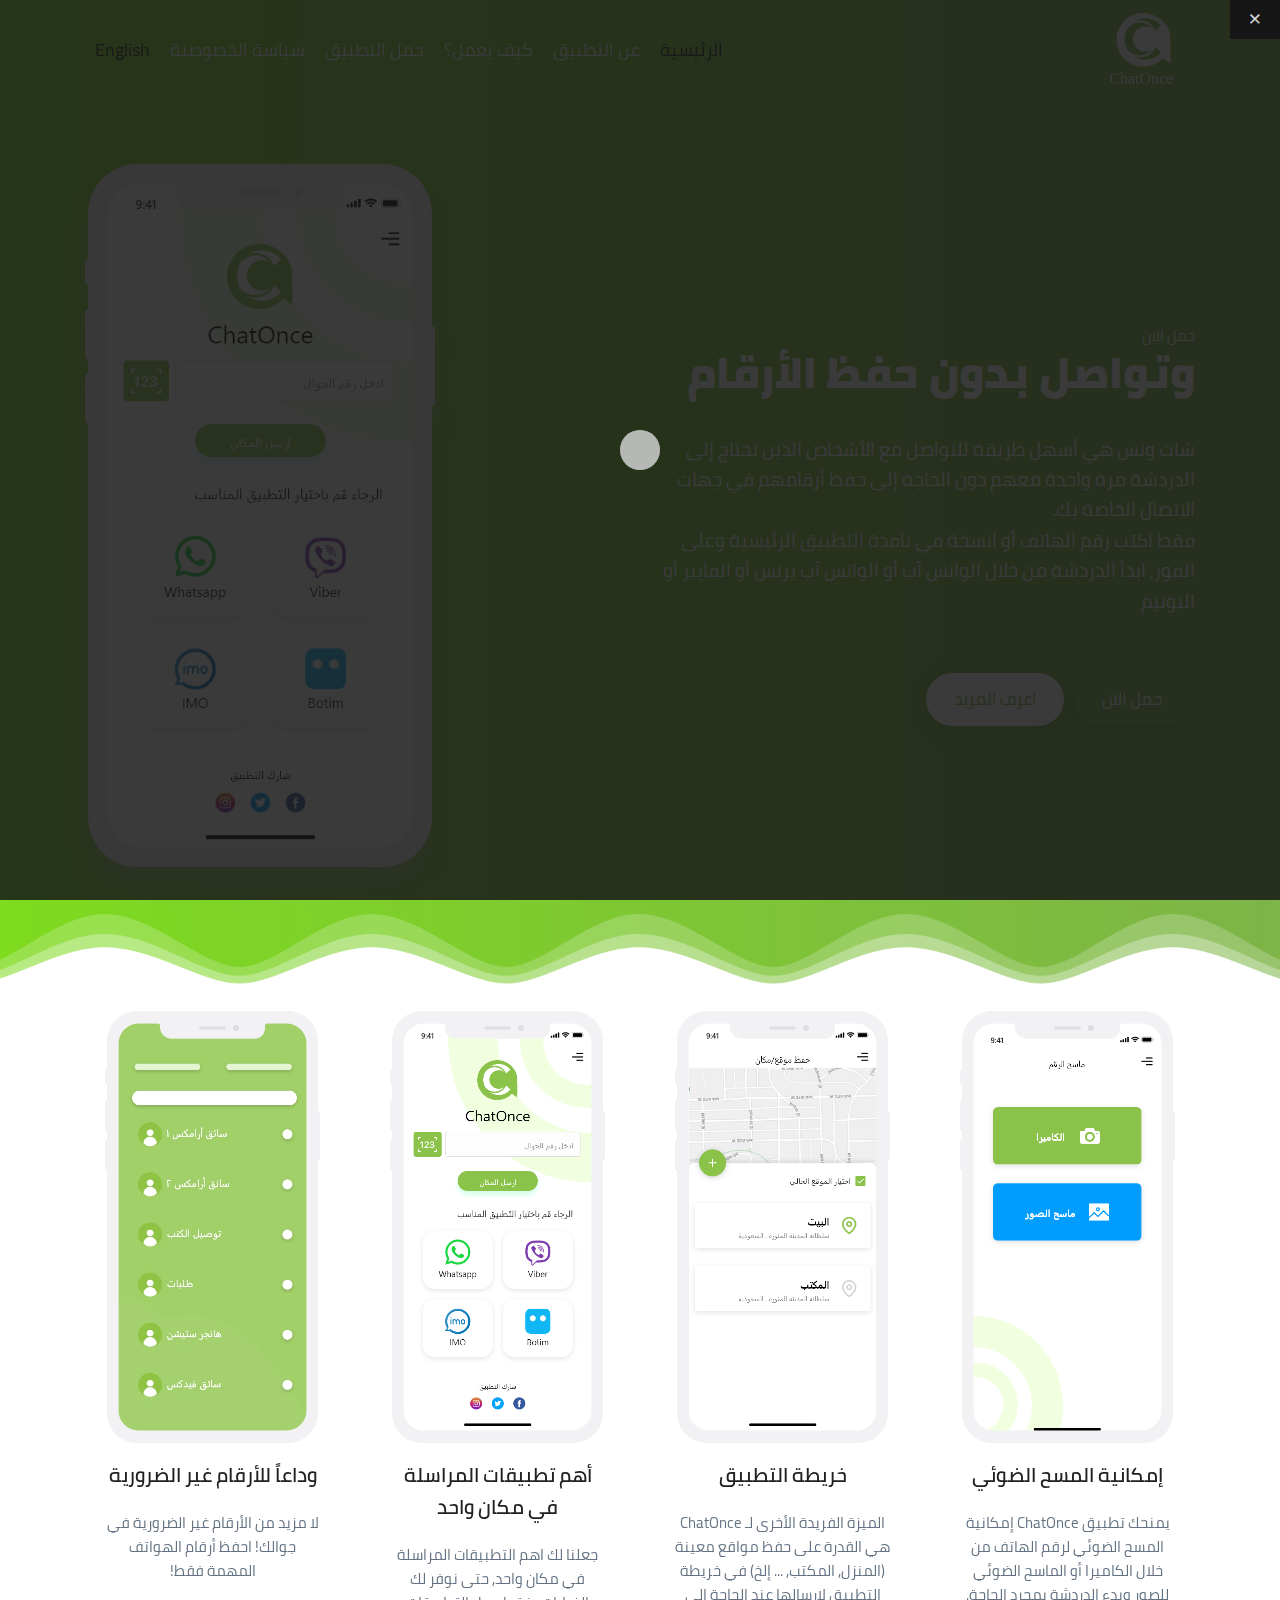
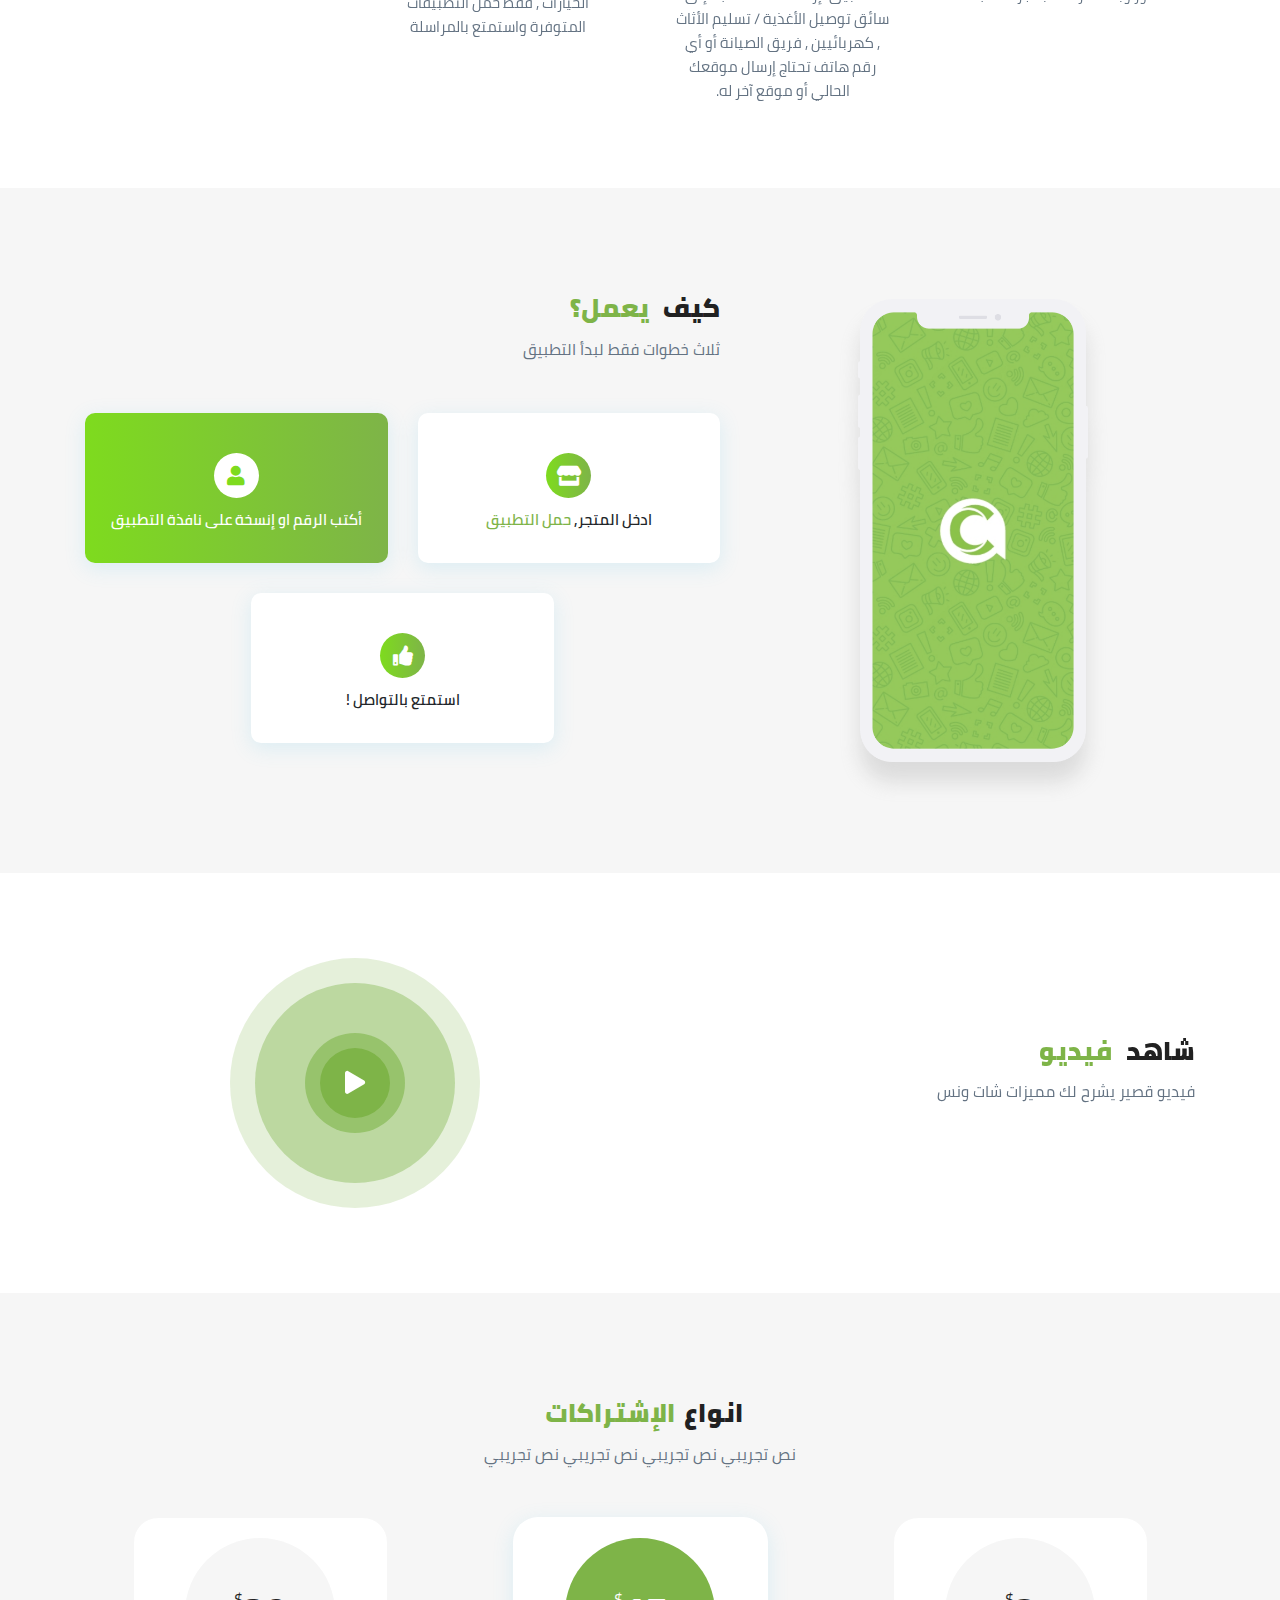
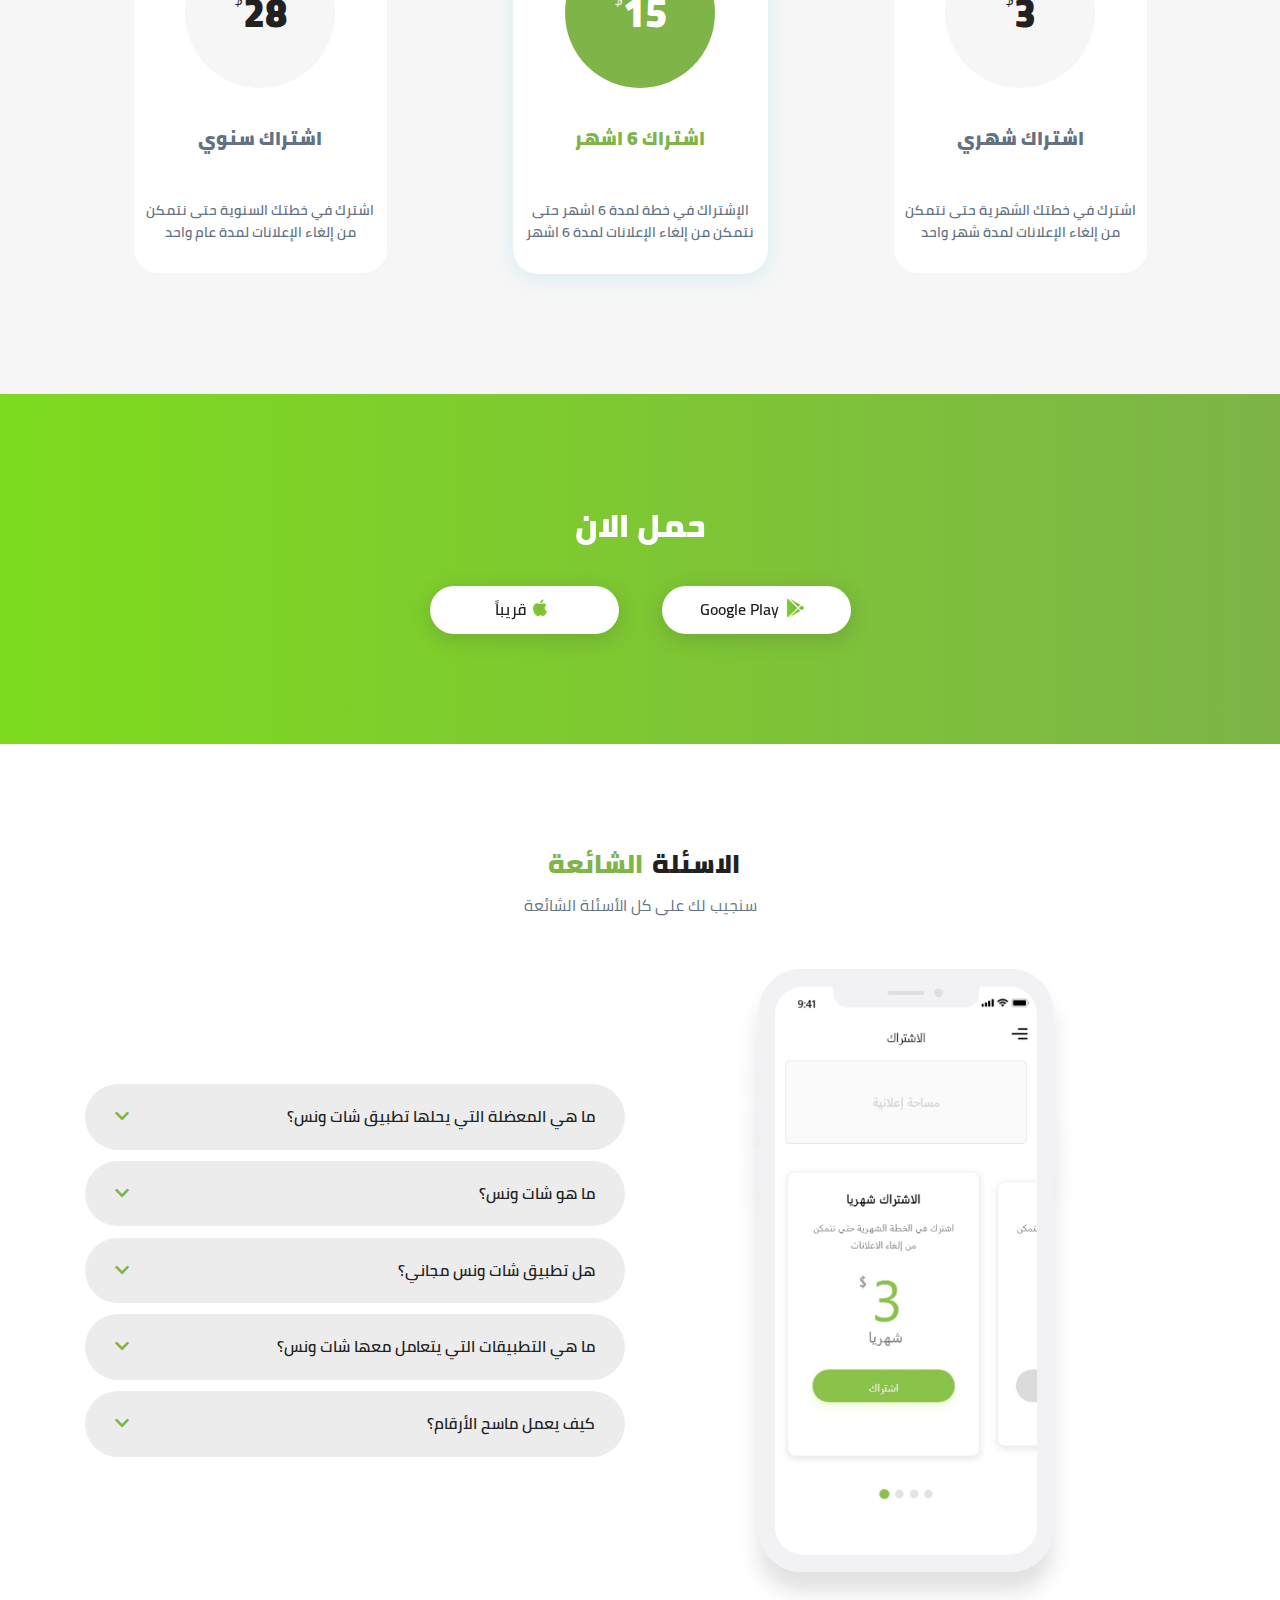
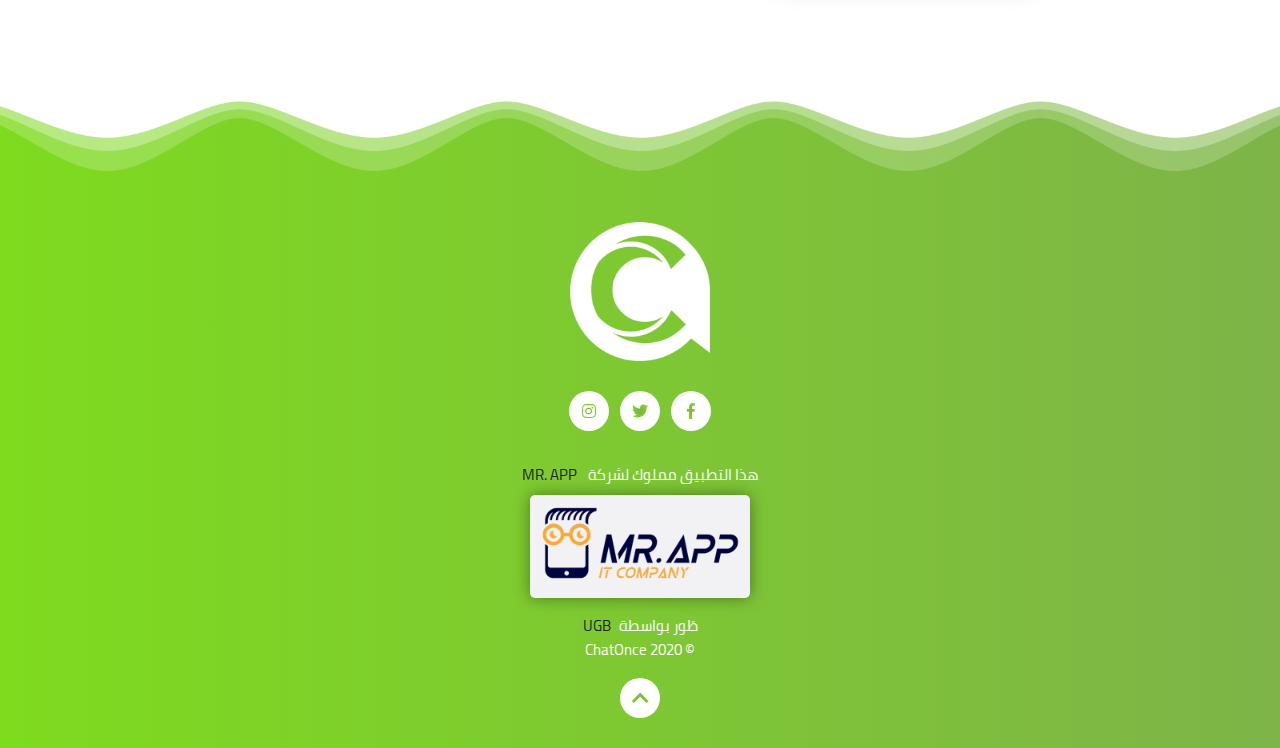
==== commit e88ab8f7: "finsh rtl projct" ====
--- a/ar/index.html
+++ b/ar/index.html
@@ -2,34 +2,38 @@
 <html lang=ar>
 <head>
     <meta http-equiv="Content-Type" content="text/html; charset=utf-8">
-    <title>الرئيسية - chat once</title>
+    <title>الرئيسية - ChatOnce</title>
     <meta name=viewport content="width=device-width, initial-scale=1.0">
-    <meta name=description content="chat once">
-    <meta name=keywords content="Chat, App, chat once ">
+    <meta name=description content=" ChatOnce">
+    <meta name=keywords content="Chat, App, ChatOnce ">
     <meta name=Author content="Hamza Abo Aitah">
-    <meta name=copyright content="Chat Once">
+    <meta name=copyright content=" ChatOnce">
     <link rel="shortcut icon" href="assets/images/logo/favicon.png">
     <link rel="stylesheet" href="assets/css/venobox.css">
+    <link rel="stylesheet" href="assets/css/slick.css">
+    <link rel="stylesheet" href="assets/css/slick-theme.css">
     <link type="text/css" rel=stylesheet href="assets/css/main.css">
 </head>
 <body class=demo-1 data-offset=500 data-spy=scroll data-target="#navbar" dir=rtl>
-<a class="start-video venobox d-none" data-autoplay="true" data-vbtype="video" href="https://www.youtube.com/watch?v=LHNA4Ku-6cg">
+<a class="start-video venobox d-none" data-autoplay="true" data-vbtype="video"
+   href="https://www.youtube.com/watch?v=LHNA4Ku-6cg">
 </a>
 <header id=header>
     <nav class="navbar navbar-expand-lg  fixed-top" id=navbar>
-        <div class=container><a class="navbar-brand mb-0" href=index.html><img class=logo src="assets/images/logo2.png"
-                                                                               title="Chat Once" alt="Chat Once"/></a>
+        <div class=container><a class="navbar-brand mb-0" href=index.html><img class=logo
+                                                                               src="assets/images/logo/logo.svg"
+                                                                               title=" ChatOnce" alt=" ChatOnce"/></a>
             <button class=navbar-toggler data-target="#navbar-collapse" data-toggle=collapse type=button
                     aria-controls=navbar-collapse aria-expanded=false aria-label="Toggle navigation">
                 <span></span><span></span><span></span></button>
             <div class="collapse navbar-collapse " id=navbar-collapse>
                 <ul class="navbar-nav nav nav-pills">
                     <li class=nav-item><a class="nav-link active" href="#intro-section">الرئيسية</a></li>
-                    <li class=nav-item><a class=nav-link href="#features-section">عن التطبيق </a></li>
+                    <li class=nav-item><a class=nav-link href="#about-section">عن التطبيق </a></li>
                     <li class=nav-item><a class=nav-link href="#howItWorking-section">كيف يعمل؟ </a></li>
-                    <li class=nav-item><a class=nav-link href="#screenshots-section">لقطات </a></li>
                     <li class=nav-item><a class=nav-link href="#download-section">حمل التطبيق </a></li>
-                    <li class=nav-item><a class=nav-link href=privacy.html>سياسة الخصوصية </a></li>
+                    <li class=nav-item><a class=nav-link href="privacy.html">سياسة الخصوصية </a></li>
+                    <li class=nav-item><a class=nav-link href="../index.html">english</a></li>
                 </ul>
             </div>
         </div>
@@ -56,8 +60,8 @@
                                                                                       href="#about-section">اعرف
                             المزيد</a></p></div>
                     <div class="col-lg-6 col-md-12"><img class="img-fluid app-screen hover_moving_effect"
-                                                         src="assets/images/app-screens/1.png" title="Chat Once"
-                                                         alt="Chat Once"/>
+                                                         src="assets/images/app-screens/1.png" title=" ChatOnce"
+                                                         alt=" ChatOnce"/>
                     </div>
                 </div>
             </div>
@@ -69,38 +73,48 @@
             <div class="row align-items-start">
                 <div class="col-xl-3 col-lg-4 col-md-6 col-sm-12">
                     <div class=card>
-                        <div class=card-title><i class="fas fa-camera"></i><h5>إمكانية المسح الضوئي</h5></div>
+                        <div class=card-title>
+                            <img class="img-fluid" src="assets/images/app-screens/2.png" alt="">
+                            <h5 class="mt-3">إمكانية المسح الضوئي</h5>
+                        </div>
                         <p>
-                            يمنحك تطبيق Chat Once إمكانية المسح الضوئي لرقم الهاتف من خلال الكاميرا أو الماسح الضوئي
+                            يمنحك تطبيق ChatOnce إمكانية المسح الضوئي لرقم الهاتف من خلال الكاميرا أو الماسح الضوئي
                             للصور وبدء الدردشة بمجرد الحاجة.
                         </p>
                     </div>
                 </div>
                 <div class="col-xl-3 col-lg-4 col-md-6 col-sm-12">
                     <div class=card>
-                        <div class=card-title><i class="fas fa-map-marked-alt"></i><h5>خريطة التطبيق</h5></div>
+                        <div class=card-title>
+                            <img src="assets/images/app-screens/6.png" alt="">
+                            <h5 class="mt-3">خريطة التطبيق</h5></div>
                         <p>
-                            الميزة الفريدة الأخرى لـ Chat Once هي القدرة على حفظ مواقع معينة (المنزل, المكتب, ... إلخ)
+                            الميزة الفريدة الأخرى لـ ChatOnce هي القدرة على حفظ مواقع معينة (المنزل, المكتب, ... إلخ)
                             في خريطة التطبيق لإرسالها عند الحاجة إلى سائق توصيل الأغذية / تسليم الأثاث , كهربائيين ,
                             فريق الصيانة أو أي رقم هاتف تحتاج إرسال موقعك الحالي أو موقع آخر له.
                         </p>
                     </div>
                 </div>
+
                 <div class="col-xl-3 col-lg-4 col-md-6 col-sm-12">
                     <div class=card>
-                        <div class=card-title><i class="far fa-file-excel"></i><h5>وداعاً للأرقام عير الضرورية</h5>
+                        <div class=card-title>
+                            <img src="assets/images/app-screens/1.png" alt="">
+                            <h5 class="mt-3">أهم تطبيقات المراسلة في مكان واحد</h5></div>
+                        <p>
+                            جعلنا لك اهم التطبيقات المراسلة في مكان واحد, حتى نوفر لك الخيارات , فقط حمل التطبيقات المتوفرة واستمتع بالمراسلة
+                        </p>
+                    </div>
+                </div>
+                <div class="col-xl-3 col-lg-4 col-md-6 col-sm-12">
+                    <div class=card>
+                        <div class=card-title>
+                            <img src="assets/images/app-screens/7.png" alt="">
+                            <h5 class="mt-3">وداعاً للأرقام غير الضرورية</h5>
                         </div>
                         <p>
                             لا مزيد من الأرقام غير الضرورية في جوالك! احفظ أرقام الهواتف المهمة فقط!
                         </p></div>
-                </div>
-                <div class="col-xl-3 col-lg-4 col-md-6 col-sm-12">
-                    <div class=card>
-                        <div class=card-title><i class="fas fa-lock"></i><h5>حماية فائقة</h5></div>
-                        <p>
-                            نحفظ خصوصية المستخدمين , والأرقام المستخدمة بالتطبيق يتم تشفيرها في قواعد البيانات
-                        </p>
-                    </div>
                 </div>
             </div>
         </div>
@@ -109,12 +123,12 @@
         <div class=container>
             <div class=row>
                 <div class="col-lg-5 col-md-12"><img class="img-fluid app-screen hover_moving_effect"
-                                                     src="assets/images/app-screens/5.png" title="Chat Once"
-                                                     alt="Chat Once"/>
+                                                     src="assets/images/app-screens/5.png" title=" ChatOnce"
+                                                     alt=" ChatOnce"/>
                 </div>
                 <div class="col-lg-7 col-md-12">
                     <div class=section-title><h3>كيف <strong>يعمل؟</strong></h3>
-                        <p>أربع خطوات فقط لبدأ التطبيق </p></div>
+                        <p>ثلاث خطوات فقط لبدأ التطبيق </p></div>
 
                     <div class="row list-unstyled steps justify-content-center">
                         <div class="col-md-6 col-sm-12">
@@ -132,7 +146,7 @@
                         <div class="col-md-6 col-sm-12">
                             <div class=card>
                                 <div class=card-title><i class="fas fa-thumbs-up"></i>
-                                    <p>استمتع بالتوصيل !</p></div>
+                                    <p>استمتع بالتواصل !</p></div>
                             </div>
                         </div>
                     </div>
@@ -152,7 +166,8 @@
                 </div>
                 <div class="col-lg-6 col-md-12">
                     <div class="video-link">
-                        <a class="js-modal-btn venobox" data-autoplay="true" data-vbtype="video" href="https://www.youtube.com/watch?v=LHNA4Ku-6cg">
+                        <a class="js-modal-btn venobox" data-autoplay="true" data-vbtype="video"
+                           href="https://www.youtube.com/watch?v=LHNA4Ku-6cg">
                             <i class="fas fa-play"></i>
                         </a>
                     </div>
@@ -160,92 +175,137 @@
             </div>
         </div>
     </section>
-    <section id=screenshots-section>
-        <div class=container>
-            <div class=row>
-                <div class="col-lg-4 col-md-12 col-sm-12">
-                    <div class="section-title text-center"><h3>لقطات<strong>مميزة</strong></h3>
-                        <p>شات ونس صُمم بجودة عالية </p></div>
-                    <div class=carousel-controls>
-                        <div class=carousel-navigation>
-                            <div class=prev></div>
-                            <div class=next></div>
-                        </div>
-                        <div class=carousel-indicators>
-                            <div class=dot></div>
-                            <div class=dot></div>
-                            <div class=dot></div>
-                            <div class=dot></div>
-                        </div>
-                    </div>
-                </div>
-                <div class="col-lg-8 col-md-12 col-sm-12">
-                    <div id=screenshots-carousel-1>
-                        <div class=owl-carousel><img class=zoomIn-img
-                                                     src="assets/images/screenshots-section/slide-1.jpg"
-                                                     title="Chat Once" alt="Chat Once"/><img class=zoomIn-img
-                                                                                             src="assets/images/screenshots-section/slide-2.jpg"
-                                                                                             title="Chat Once"
-                                                                                             alt="Chat Once"/><img
-                                class=zoomIn-img src="assets/images/screenshots-section/slide-3.jpg" title="Chat Once"
-                                alt="Chat Once"/><img class=zoomIn-img
-                                                      src="assets/images/screenshots-section/slide-4.jpg"
-                                                      title="Chat Once" alt="Chat Once"/></div>
-                    </div>
-                </div>
-            </div>
-        </div>
-    </section>
-    <section id=features-section>
-        <div class=container>
-            <div class=row>
-                <div class="col-lg-7 col-md-12">
-                    <div class=section-title><h3>من أفضل برامج التواصل<strong>لمرة واحدة بدون حفظ الأرقام</strong></h3>
-                        <p>
-                            مسح الرقم من خلال الكميرا فقط بضغطة زر واحدة , مشاركة اي موقع لاي شخص بشكل سريع وعاجل
-                        </p></div>
-                    <div class="row list-unstyled features-list">
-                        <div class="col-md-6 col-sm-12">
-                            <div class=card>
-                                <div class=card-title><i class="fas fa-thumbs-up"></i>
-                                    <p>تصميم متميز</p></div>
-                            </div>
-                        </div>
-                        <div class="col-md-6 col-sm-12">
-                            <div class=card>
-                                <div class=card-title><i class="fas fa-mobile-alt"></i>
-                                    <p>تصميم متجاوب</p></div>
-                            </div>
-                        </div>
-                        <div class="col-md-6 col-sm-12">
-                            <div class=card>
-                                <div class=card-title><i class=" fas fa-code"></i>
-                                    <p>كود منسق</p></div>
-                            </div>
-                        </div>
-                        <div class="col-md-6 col-sm-12">
-                            <div class=card>
-                                <div class=card-title><i class="fas fa-lock"></i>
-                                    <p>حماية فائقة</p></div>
-                            </div>
-                        </div>
-                        <div class="col-md-6 col-sm-12">
-                            <div class=card>
-                                <div class=card-title><i class="fas fa-headphones"></i>
-                                    <p>دعم سريع</p></div>
-                            </div>
-                        </div>
-                        <div class="col-md-6 col-sm-12">
-                            <div class=card>
-                                <div class=card-title><i class="fas fa-fighter-jet"></i>
-                                    <p>سرعة اداء</p></div>
-                            </div>
-                        </div>
-                    </div>
-                </div>
-                <div class="col-lg-5 col-md-12"><img class="img-fluid app-screen hover_moving_effect"
-                                                     src="assets/images/app-screens/3.png" title="Chat Once"
-                                                     alt="Chat Once"/>
+<!--    <section id=screenshots-section>-->
+<!--        <div class=container>-->
+<!--            <div class=row>-->
+<!--                <div class="col-lg-4 col-md-12 col-sm-12">-->
+<!--                    <div class="section-title text-center"><h3>لقطات<strong>مميزة</strong></h3>-->
+<!--                        &lt;!&ndash;                        <p>شات ونس صُمم بجودة عالية </p>&ndash;&gt;-->
+<!--                        <div class="slider slider-nav">-->
+<!--                            <div>-->
+<!--                                <h3>عنوان تجريبي1</h3>-->
+<!--                                <p>-->
+<!--                                    هذا النص هو مثال لنص يمكن أن يستبدل في نفس المساحة، لقد تم توليد هذا النص من مولد-->
+<!--                                    النص العربى، حيث يمكنك أن تولد مثل هذا النص أو العديد من النصوص الأخرى إضافة إلى-->
+<!--                                    زيادة عدد الحروف التى يولدها التطبيق.-->
+<!--                                </p>-->
+<!--                            </div>-->
+<!--                            <div>-->
+<!--                                <h3>عنوان تجريبي2</h3>-->
+<!--                                <p>-->
+<!--                                    هذا النص هو مثال لنص يمكن أن يستبدل في نفس المساحة، لقد تم توليد هذا النص من مولد-->
+<!--                                    النص العربى، حيث يمكنك أن تولد مثل هذا النص أو العديد من النصوص الأخرى إضافة إلى-->
+<!--                                    زيادة عدد الحروف التى يولدها التطبيق.-->
+<!--                                </p>-->
+<!--                            </div>-->
+<!--                            <div>-->
+<!--                                <h3>عنوان تجريبي3</h3>-->
+<!--                                <p>-->
+<!--                                    هذا النص هو مثال لنص يمكن أن يستبدل في نفس المساحة، لقد تم توليد هذا النص من مولد-->
+<!--                                    النص العربى، حيث يمكنك أن تولد مثل هذا النص أو العديد من النصوص الأخرى إضافة إلى-->
+<!--                                    زيادة عدد الحروف التى يولدها التطبيق.-->
+<!--                                </p>-->
+<!--                            </div>-->
+<!--                            <div>-->
+<!--                                <h3>عنوان تجريبي4</h3>-->
+<!--                                <p>-->
+<!--                                    هذا النص هو مثال لنص يمكن أن يستبدل في نفس المساحة، لقد تم توليد هذا النص من مولد-->
+<!--                                    النص العربى، حيث يمكنك أن تولد مثل هذا النص أو العديد من النصوص الأخرى إضافة إلى-->
+<!--                                    زيادة عدد الحروف التى يولدها التطبيق.-->
+<!--                                </p>-->
+<!--                            </div>-->
+<!--                        </div>-->
+<!--                        <div class="my-nav">-->
+
+<!--                        </div>-->
+<!--                        <div class="my-dot">-->
+
+<!--                        </div>-->
+<!--                    </div>-->
+<!--                </div>-->
+<!--                <div class="col-lg-8 col-md-12 col-sm-12">-->
+<!--                    <div class="slider slider-for">-->
+<!--                        <div>-->
+<!--                            <img class=zoomIn-img src="assets/images/app-screens/1.png" title=" ChatOnce"-->
+<!--                                 alt=" ChatOnce"/>-->
+<!--                        </div>-->
+<!--                        <div>-->
+<!--                            <img class=zoomIn-img src="assets/images/app-screens/3.png" title=" ChatOnce"-->
+<!--                                 alt=" ChatOnce"/>-->
+<!--                        </div>-->
+<!--                        <div>-->
+<!--                            <img class=zoomIn-img src="assets/images/app-screens/4.png" title=" ChatOnce"-->
+<!--                                 alt=" ChatOnce"/>-->
+<!--                        </div>-->
+<!--                        <div>-->
+<!--                            <img class=zoomIn-img src="assets/images/app-screens/5.png" title=" ChatOnce"-->
+<!--                                 alt=" ChatOnce"/>-->
+<!--                        </div>-->
+<!--                    </div>-->
+<!--                </div>-->
+<!--            </div>-->
+<!--        </div>-->
+<!--    </section>-->
+    <section id="pricing-section" class="show">
+        <div class="container text-center">
+            <div class="section-title"><h3>انواع<strong>الإشتراكات</strong></h3>
+                <p>نص تجريبي نص تجريبي نص تجريبي نص تجريبي </p></div>
+            <div class="packages">
+                <div class="row">
+                    <div class="col-lg-4 col-md-6 col-sm-12">
+                        <ul class="list-unstyled plan">
+                            <li>
+                                <div class="price"><h1><sup>$</sup>3</h1></div>
+                            </li>
+                            <li>
+                                <div class="title"><h4>اشتراك شهري</h4></div>
+                            </li>
+                            <li>
+                                <div class="title">
+                                    <p>
+                                        اشترك في خطتك الشهرية حتى نتمكن من إلغاء الإعلانات لمدة شهر واحد
+                                    </p>
+                                </div>
+                            </li>
+
+                        </ul>
+                    </div>
+                    <div class="col-lg-4 col-md-6 col-sm-12">
+                        <ul class="list-unstyled plan recommended">
+                            <li>
+                                <div class="price"><h1><sup>$</sup>15</h1></div>
+                            </li>
+                            <li>
+                                <div class="title"><h4>اشتراك 6 اشهر</h4></div>
+                            </li>
+                            <li>
+                                <div class="title">
+                                    <p>
+                                        الإشتراك في خطة لمدة 6 اشهر حتى نتمكن من إلغاء الإعلانات لمدة 6 اشهر
+                                    </p>
+                                </div>
+                            </li>
+
+                        </ul>
+                    </div>
+                    <div class="col-lg-4 col-md-6 col-sm-12">
+                        <ul class="list-unstyled plan">
+                            <li>
+                                <div class="price"><h1><sup>$</sup>28</h1></div>
+                            </li>
+                            <li>
+                                <div class="title"><h4>اشتراك سنوي</h4></div>
+                            </li>
+                            <li>
+                                <div class="title">
+                                    <p>
+                                        اشترك في خطتك السنوية حتى نتمكن من إلغاء الإعلانات لمدة عام واحد
+                                    </p>
+                                </div>
+                            </li>
+
+                        </ul>
+                    </div>
                 </div>
             </div>
         </div>
@@ -256,10 +316,10 @@
             <div class=download-btns>
                 <a class=btn-white-gradient href="https://play.google.com/store/apps/details?id=com.shadid.chatonce"><i
                         class="fab fa-google-play"></i>Google Play</a>
-                <a class=btn-white-gradient href="#!"><i class="fab fa-apple"></i>app store</a>
-            </div>
-        </div>
-        <img class="img-fluid app-screen" src="assets/images/app-screens/1.png" title="Chat Once" alt="Chat Once"/>
+                <a class=btn-white-gradient href="#!"><i class="fab fa-apple"></i>قريباً</a>
+            </div>
+        </div>
+        <img class="img-fluid app-screen" src="assets/images/app-screens/1.png" title=" ChatOnce" alt=" ChatOnce"/>
     </section>
     <section id=fqa-section class=show>
         <div class=container>
@@ -272,7 +332,7 @@
                 </div>
                 <div class="col-xl-6 col-lg-5 col-md-12"><img
                         class="lazy app-screen hover_moving_effect img-fluid loaded"
-                        data-src="assets/images/app-screens/4.png" title="chat once" alt="chat once"
+                        data-src="assets/images/app-screens/4.png" title=" ChatOnce" alt=" ChatOnce"
                         src="assets/images/app-screens/4.png" data-was-processed=true
                         style="left: -18.8695px; top: 0px;"></div>
                 <div class="col-xl-6 col-lg-7 col-md-12">
@@ -335,7 +395,7 @@
                             <div class=collapse id=collapse-1 data-parent="#accordion" aria-labelledby=question-1>
                                 <div class=card-body>
                                     <p>
-                                        واتس اب ,فايبر ,ايمو ,او البويتم
+                                        واتس اب ,فايبر ,واتس اب بزنس ,او البويتم
                                         <br>
                                         الجدير بالذكر أن هذا التطبيق لا يرتبط أو يتلقى الدعم بأي شكل من الأشكال من برامج
                                         الواتس آب او الواتس آب بزنس او الفايبر
@@ -363,7 +423,7 @@
     </section>
 </main>
 <footer>
-    <div class=container><img class=logo src="assets/images/logo2.png" title="Chat Once" alt="Chat Once"/>
+    <div class=container><img class=logo src="assets/images/logo2.png" title=" ChatOnce" alt=" ChatOnce"/>
         <div id=subscribe>
             <div id=mc_embed_signup>
                 <form class="validate validate" id=mc-embedded-subscribe-form name=mc-embedded-subscribe-form
@@ -388,9 +448,24 @@
             <li class=list-inline-item><a target="_blank" href="https://www.instagram.com/chat_once"><i
                     class="fab fa-instagram"></i></a></li>
         </ul>
-        <div class="copyright p-3 text-center"><p class=m-0> © 2019 Chat Once. </p>
-            <p class=m-0>طَور
-                بواسطة<a href="http://www.ugbltd.com/">UGB</a></p></div>
+        <div class="copyright p-3 text-center">
+            <p class="mb-0 ">
+                هذا التطبيق مملوك لشركة
+                <a href="https://ugbltd.com/" class="pr-2" target="_blank">MR. APP</a>
+            </p>
+            <div class="mr-app-container d-inline-block mt-2">
+
+                <a href="#" target="_blank" class="d-inline-block">
+                    <img src="assets/images/app-logo.png" class="mr-app-logo" alt="">
+                </a>
+            </div>
+            <p class="mb-0 mt-3">طَور
+                بواسطة<a href="https://ugbltd.com/" class="pr-2" target="_blank">UGB</a>
+            </p>
+            <p class="mb-0"> © 2020 ChatOnce </p>
+
+        </div>
+
         <div id=top-btn><p><i class="gradient-text fas fa-chevron-up"></i></p></div>
     </div>
 </footer>
@@ -402,16 +477,40 @@
 </div>
 <script src="assets/js/custom.js"></script>
 <script src="assets/js/venobox.min.js"></script>
+<script src="assets/js/slick.min.js"></script>
 <script>
 
 
-    $( window  ).on("load" ,(function() {
+    $(window).on("load", (function () {
         $('.venobox').venobox();
-        setTimeout(function() {
+        setTimeout(function () {
             document.getElementsByClassName("start-video")[0].click();
         }, 500);
 
     }));
+</script>
+<script>
+    $('.slider-for').slick({
+        slidesToShow: 1,
+        slidesToScroll: 1,
+        arrows: false,
+        fade: true,
+        rtl: true,
+        asNavFor: '.slider-nav',
+        centerMode: true
+    });
+    $('.slider-nav').slick({
+        slidesToShow: 1,
+        slidesToScroll: 1,
+        asNavFor: '.slider-for',
+        dots: true,
+        autoplay: true,
+        rtl: true,
+        centerMode: false,
+        focusOnSelect: true,
+        appendArrows: $(".my-nav"),
+        appendDots: $(".my-dot")
+    });
 </script>
 </body>
 </html>--- a/ar/assets/css/main.css
+++ b/ar/assets/css/main.css
@@ -337,7 +337,7 @@
 }
 
 h3, .h3 {
-    font-size: 1.75rem
+    font-size: 1.6rem
 }
 
 h4, .h4 {
@@ -25737,7 +25737,6 @@
 
 body > footer .copyright a {
     color: #212121;
-    padding: 8px
 }
 
 body > footer .logo {
@@ -29321,4 +29320,128 @@
 
 .app-screen {
     max-width: 230px
-}+}
+.big-title{
+    font-size: 50px;
+}
+/*new code */
+/*/////*/
+.slick-slide{
+    outline: 0 !important;
+}
+.my-nav{
+    position: relative;
+    width: 50px;
+    margin: 0 auto;
+}
+.my-nav button{
+    width: 40px;
+    height: 40px;
+    border-radius: 50%;
+    box-shadow: 0 5px 20px 1px rgba(61, 61, 61, .2);
+    transform: scale(1);
+    transition: all ease-in-out 0.4s;
+}
+.my-nav button.slick-prev{
+    background-color: var(--color-main);
+    color: var(--color-theme-white);
+}
+.my-nav button.slick-next{
+    background-color: var(--color-theme-white);
+    color: var(--color-main);
+}
+.slick-arrow{
+    font-family: 'Font Awesome 5 Free' !important;
+    font-weight: 900 !important;
+}
+.my-nav button.slick-prev:before{
+    content: "\f30b";
+    font-family: 'Font Awesome 5 Free' !important;
+}
+.my-nav button.slick-next:before{
+    font-family: 'Font Awesome 5 Free' !important;
+    content: "\f30a";
+    color: var(--color-main);
+}
+.my-nav button:hover{
+    transform: scale(.9);
+}
+.my-dot{
+    padding-top: 50px;
+}
+.my-dot .slick-dots{
+    position: static;
+}
+.my-dot  .slick-dots li button:before{
+   display: none;
+}
+.my-dot  .slick-dots li button{
+    width: 13px;
+    height: 13px;
+    border-radius: 50%;
+    background-color: #e3e3e3;
+    display: inline-block;
+    margin: 0 3px;
+    cursor: pointer;
+}
+.my-dot .slick-dots li.slick-active button{
+    background-color: var(--color-main);
+}
+.slick-dots li{
+    margin: 0 2px;
+}
+.slider-nav h3{
+    font-size: 18px;
+}
+.slider-for img.zoomIn-img{
+    height: 570px;
+    overflow: hidden;
+    width: auto;
+    border-radius: 38px;
+    filter: drop-shadow(0 20px 10px rgba(180, 180, 180, .4));
+    cursor:grab ;
+}
+.slider-for span{
+    display: inline-block;
+    position: relative;
+}
+.slider-for .slick-slide{
+    text-align: center;
+    padding-bottom: 30px;
+}
+/*.slider-for span:before{*/
+/*    content: '';*/
+/*    position: absolute;*/
+/*    width: 100%;*/
+/*    height: 100%;*/
+/*    top: 0;*/
+/*    left: 0;*/
+/*    z-index: 2;*/
+/*    opacity: 0;*/
+/*    background: url(../images/screenshots-section/frame.png) center center no-repeat;*/
+/*    background-size: cover;*/
+/*}*/
+#pricing-section .plan li p::before{
+    display: none;
+}
+#pricing-section .plan li p{
+    padding: 0 10px;
+}
+.mr-app-logo{
+    max-width: 200px;
+    height: auto;
+}
+.mr-app-container{
+    background-color: #f2f2f5;
+    border-radius: 5px;
+    padding: 10px;
+    -webkit-box-shadow: 0px 0px 16px 0px rgba(0,0,0,0.40);
+    -moz-box-shadow: 0px 0px 16px 0px rgba(0,0,0,0.40);
+    box-shadow: 0px 0px 16px 0px rgba(0,0,0,0.40);
+}
+.mr-app-container p{
+    color: var(--color-main);
+}
+#pricing-section{
+    background: var(--color-theme-white-dark);
+}
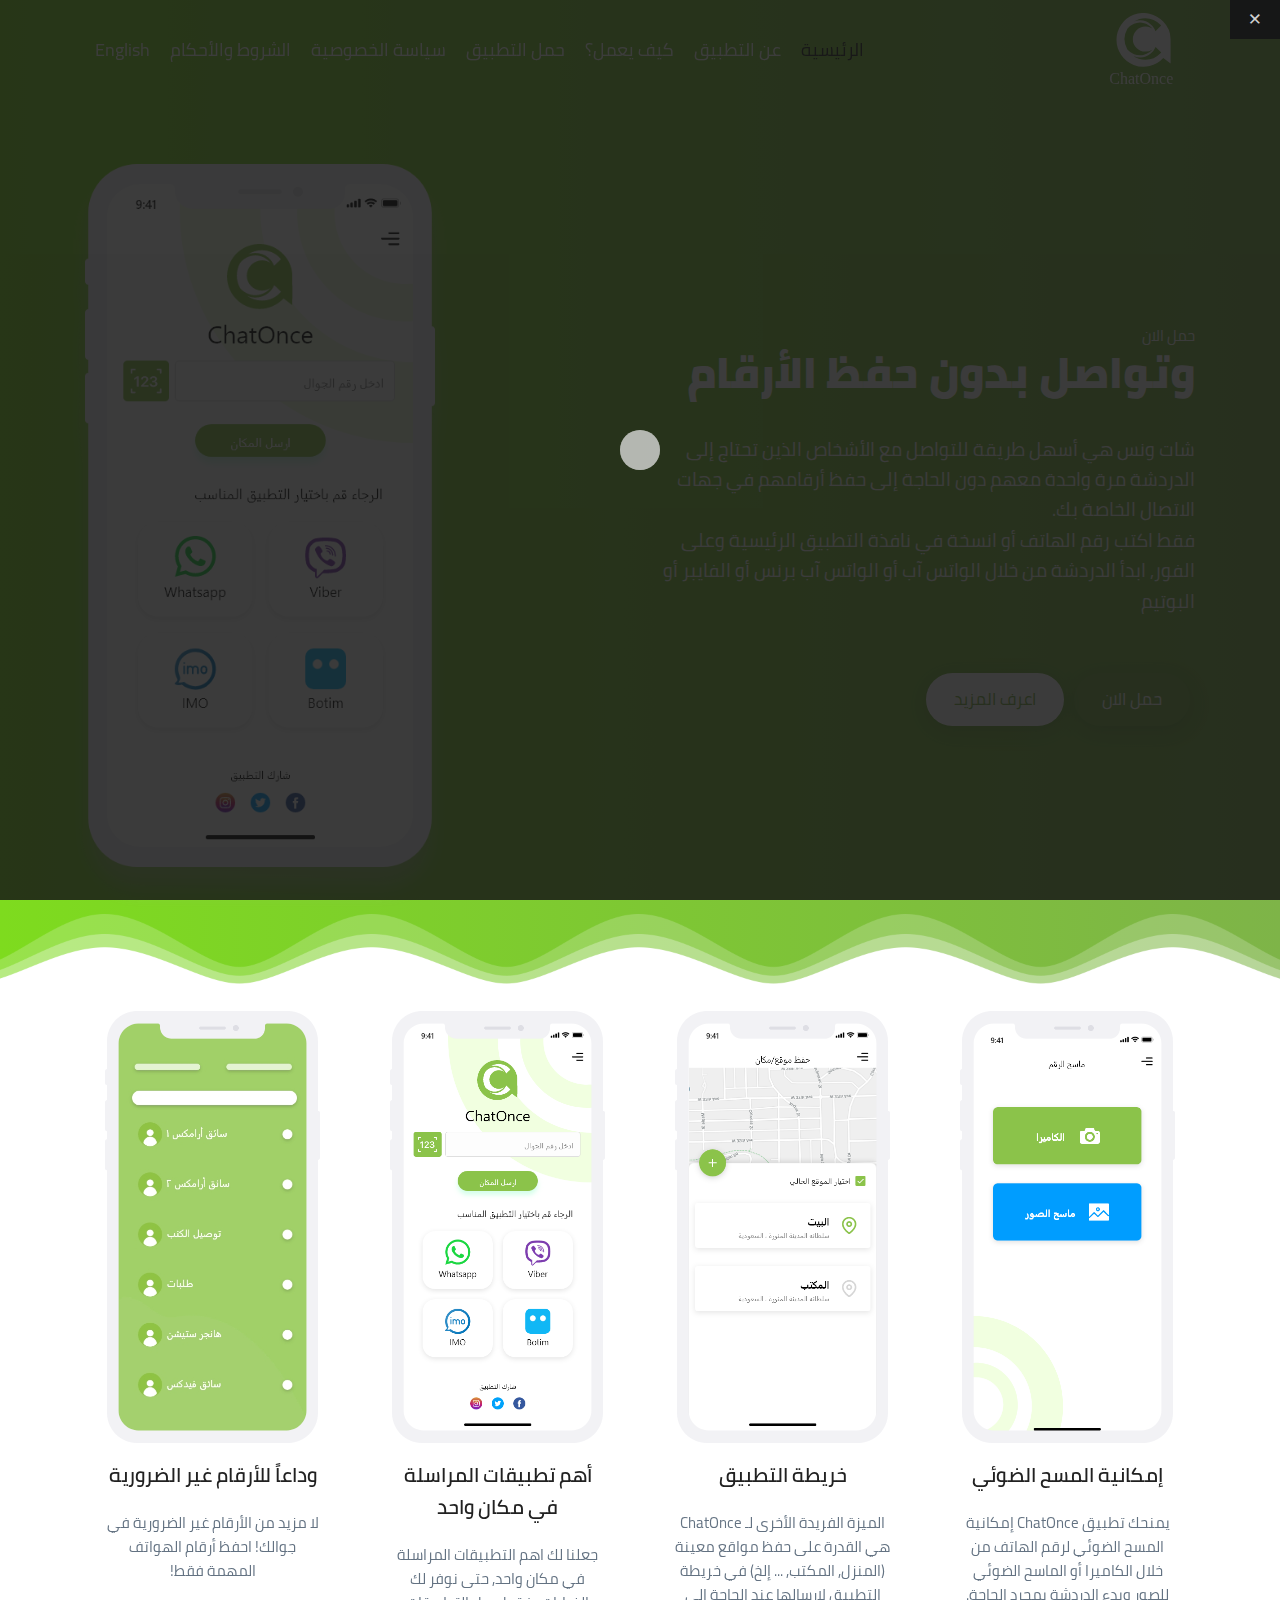
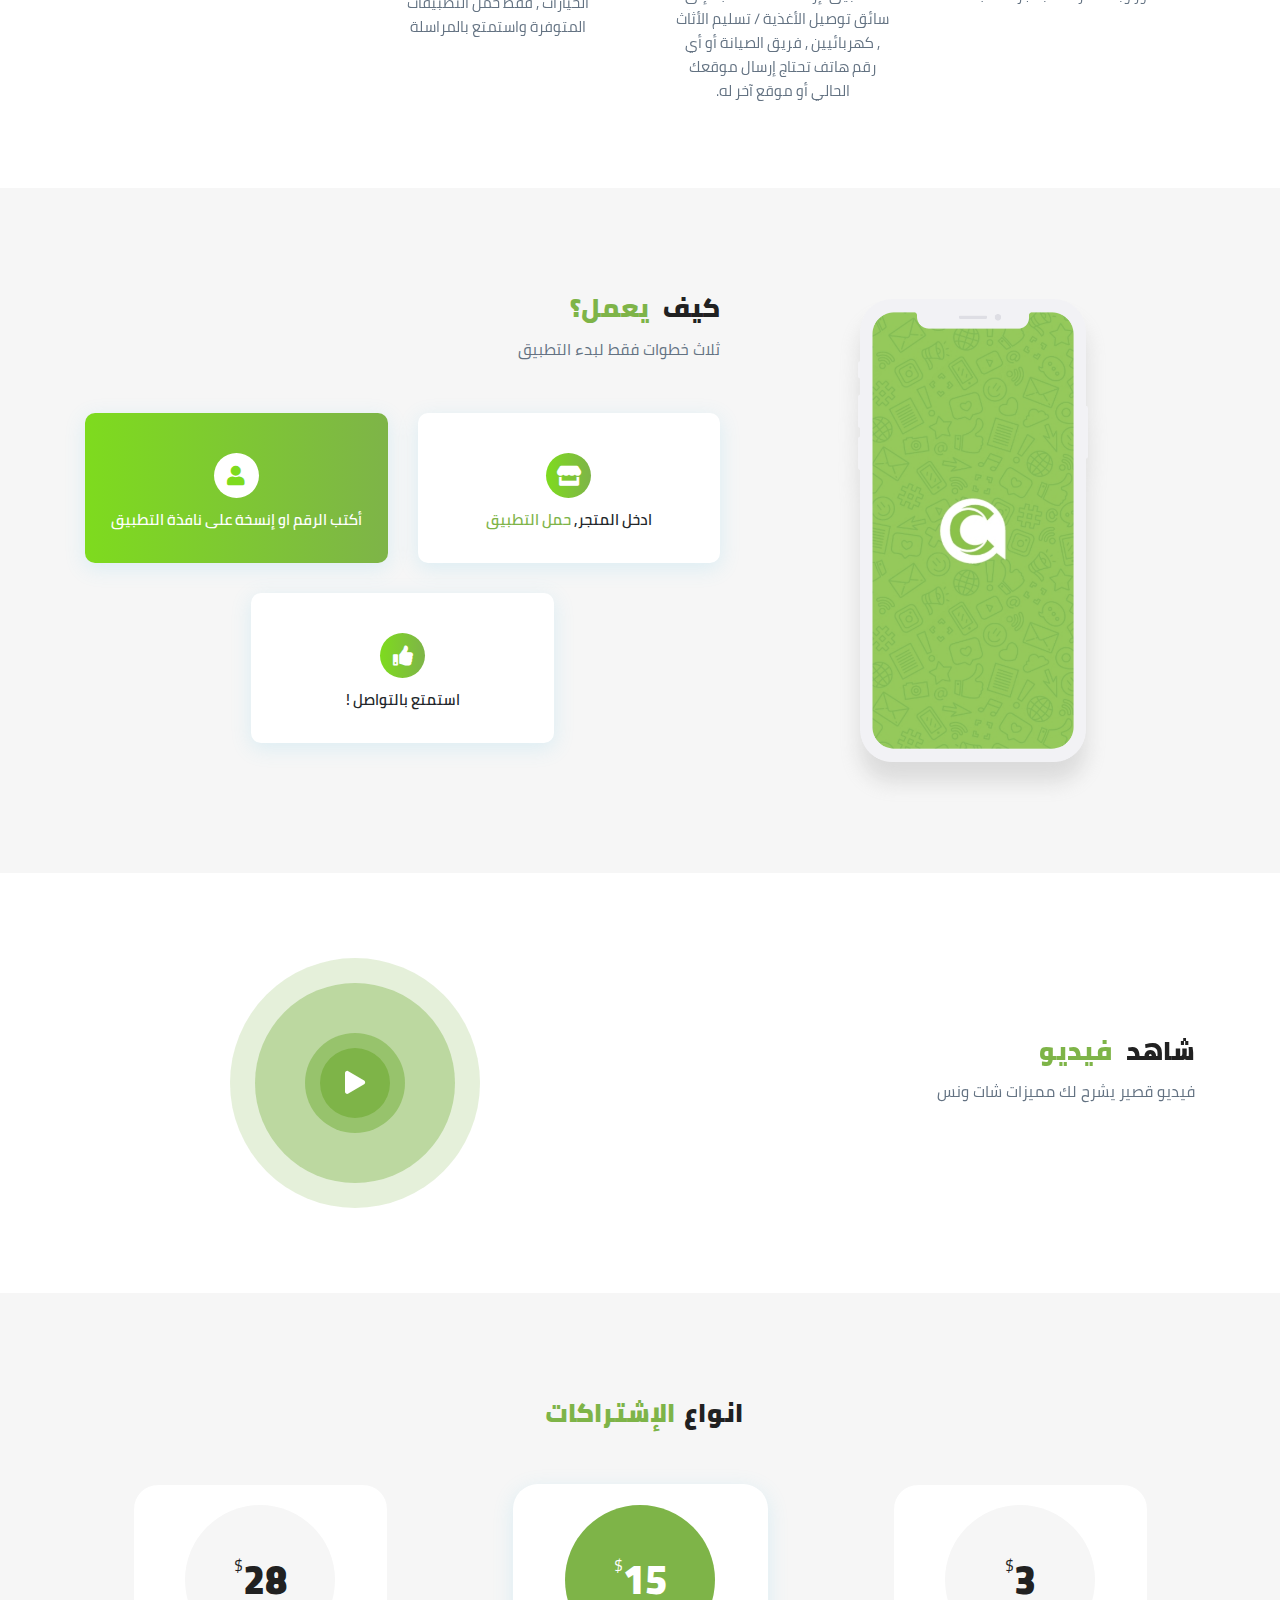
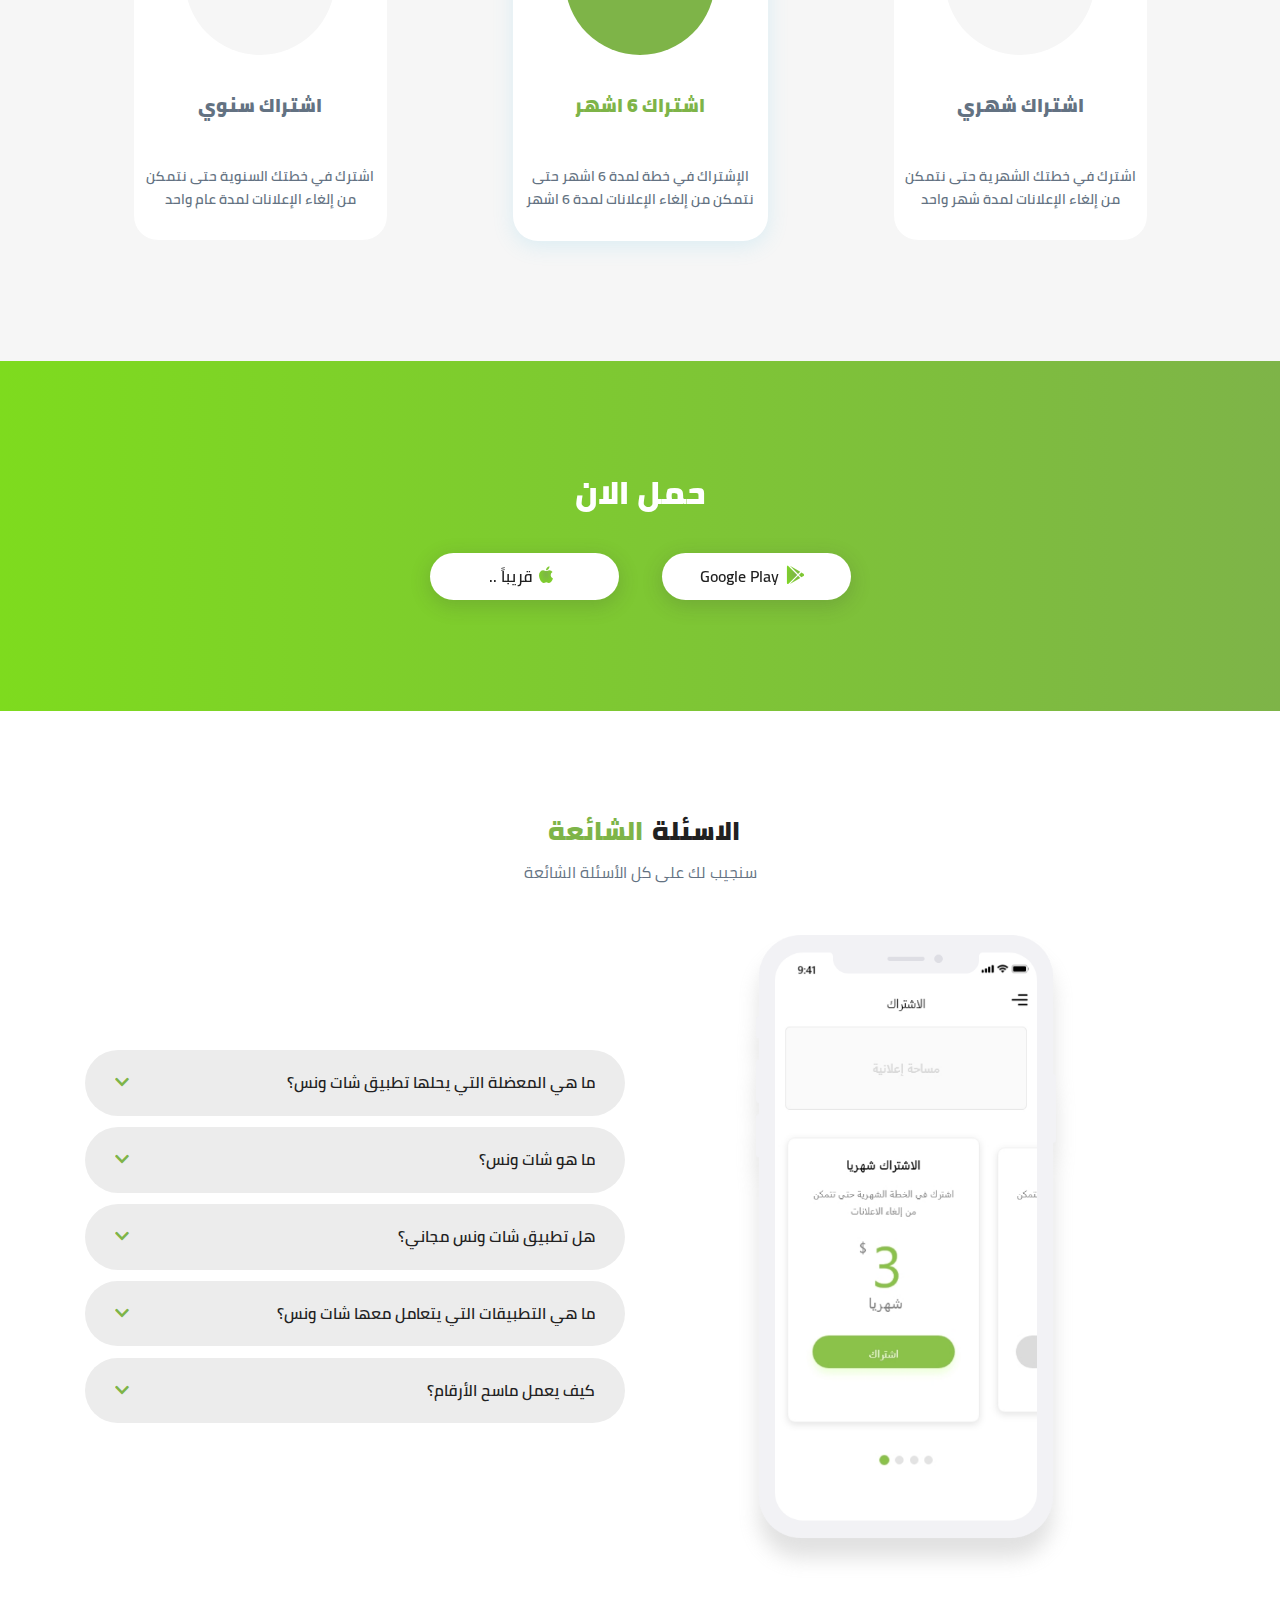
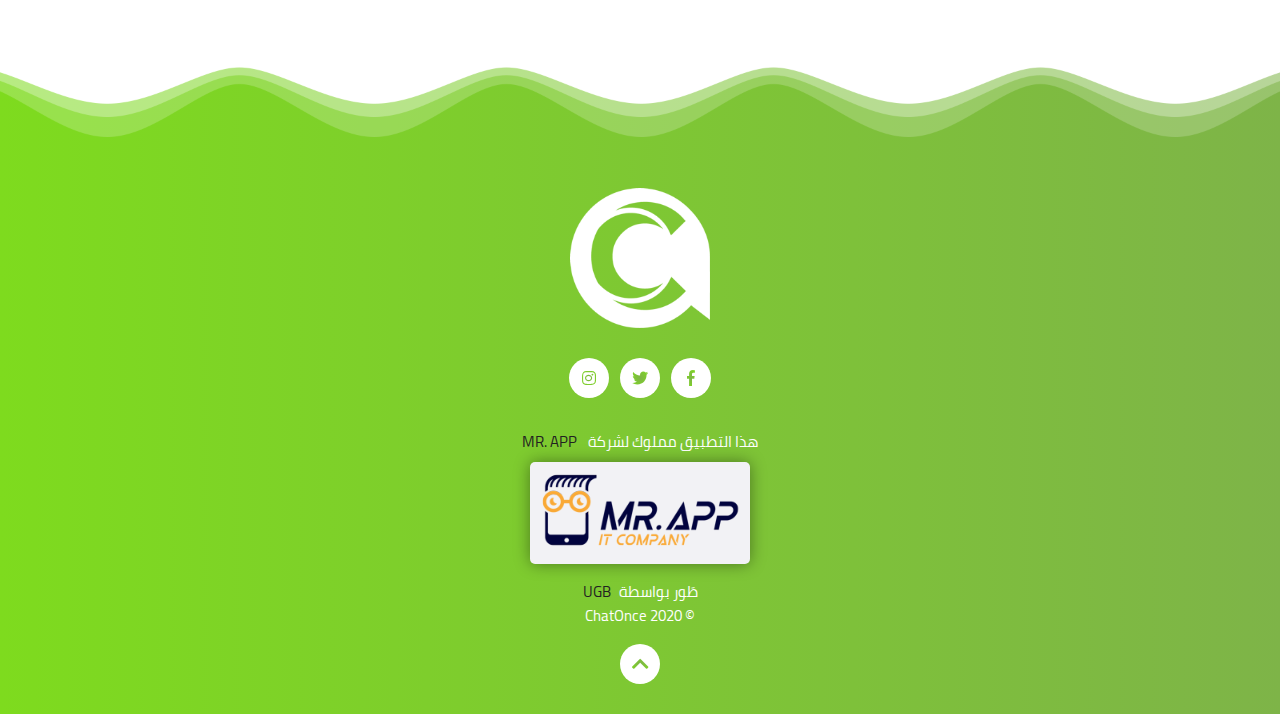
==== commit 2137e2f5: "first" ====
--- a/ar/index.html
+++ b/ar/index.html
@@ -33,6 +33,7 @@
                     <li class=nav-item><a class=nav-link href="#howItWorking-section">كيف يعمل؟ </a></li>
                     <li class=nav-item><a class=nav-link href="#download-section">حمل التطبيق </a></li>
                     <li class=nav-item><a class=nav-link href="privacy.html">سياسة الخصوصية </a></li>
+                    <li class=nav-item><a class=nav-link href="TermsConditions.html">الشروط والأحكام </a></li>
                     <li class=nav-item><a class=nav-link href="../index.html">english</a></li>
                 </ul>
             </div>
@@ -102,7 +103,8 @@
                             <img src="assets/images/app-screens/1.png" alt="">
                             <h5 class="mt-3">أهم تطبيقات المراسلة في مكان واحد</h5></div>
                         <p>
-                            جعلنا لك اهم التطبيقات المراسلة في مكان واحد, حتى نوفر لك الخيارات , فقط حمل التطبيقات المتوفرة واستمتع بالمراسلة
+                            جعلنا لك اهم التطبيقات المراسلة في مكان واحد, حتى نوفر لك الخيارات , فقط حمل التطبيقات
+                            المتوفرة واستمتع بالمراسلة
                         </p>
                     </div>
                 </div>
@@ -128,7 +130,7 @@
                 </div>
                 <div class="col-lg-7 col-md-12">
                     <div class=section-title><h3>كيف <strong>يعمل؟</strong></h3>
-                        <p>ثلاث خطوات فقط لبدأ التطبيق </p></div>
+                        <p>ثلاث خطوات فقط لبدء التطبيق </p></div>
 
                     <div class="row list-unstyled steps justify-content-center">
                         <div class="col-md-6 col-sm-12">
@@ -175,81 +177,81 @@
             </div>
         </div>
     </section>
-<!--    <section id=screenshots-section>-->
-<!--        <div class=container>-->
-<!--            <div class=row>-->
-<!--                <div class="col-lg-4 col-md-12 col-sm-12">-->
-<!--                    <div class="section-title text-center"><h3>لقطات<strong>مميزة</strong></h3>-->
-<!--                        &lt;!&ndash;                        <p>شات ونس صُمم بجودة عالية </p>&ndash;&gt;-->
-<!--                        <div class="slider slider-nav">-->
-<!--                            <div>-->
-<!--                                <h3>عنوان تجريبي1</h3>-->
-<!--                                <p>-->
-<!--                                    هذا النص هو مثال لنص يمكن أن يستبدل في نفس المساحة، لقد تم توليد هذا النص من مولد-->
-<!--                                    النص العربى، حيث يمكنك أن تولد مثل هذا النص أو العديد من النصوص الأخرى إضافة إلى-->
-<!--                                    زيادة عدد الحروف التى يولدها التطبيق.-->
-<!--                                </p>-->
-<!--                            </div>-->
-<!--                            <div>-->
-<!--                                <h3>عنوان تجريبي2</h3>-->
-<!--                                <p>-->
-<!--                                    هذا النص هو مثال لنص يمكن أن يستبدل في نفس المساحة، لقد تم توليد هذا النص من مولد-->
-<!--                                    النص العربى، حيث يمكنك أن تولد مثل هذا النص أو العديد من النصوص الأخرى إضافة إلى-->
-<!--                                    زيادة عدد الحروف التى يولدها التطبيق.-->
-<!--                                </p>-->
-<!--                            </div>-->
-<!--                            <div>-->
-<!--                                <h3>عنوان تجريبي3</h3>-->
-<!--                                <p>-->
-<!--                                    هذا النص هو مثال لنص يمكن أن يستبدل في نفس المساحة، لقد تم توليد هذا النص من مولد-->
-<!--                                    النص العربى، حيث يمكنك أن تولد مثل هذا النص أو العديد من النصوص الأخرى إضافة إلى-->
-<!--                                    زيادة عدد الحروف التى يولدها التطبيق.-->
-<!--                                </p>-->
-<!--                            </div>-->
-<!--                            <div>-->
-<!--                                <h3>عنوان تجريبي4</h3>-->
-<!--                                <p>-->
-<!--                                    هذا النص هو مثال لنص يمكن أن يستبدل في نفس المساحة، لقد تم توليد هذا النص من مولد-->
-<!--                                    النص العربى، حيث يمكنك أن تولد مثل هذا النص أو العديد من النصوص الأخرى إضافة إلى-->
-<!--                                    زيادة عدد الحروف التى يولدها التطبيق.-->
-<!--                                </p>-->
-<!--                            </div>-->
-<!--                        </div>-->
-<!--                        <div class="my-nav">-->
-
-<!--                        </div>-->
-<!--                        <div class="my-dot">-->
-
-<!--                        </div>-->
-<!--                    </div>-->
-<!--                </div>-->
-<!--                <div class="col-lg-8 col-md-12 col-sm-12">-->
-<!--                    <div class="slider slider-for">-->
-<!--                        <div>-->
-<!--                            <img class=zoomIn-img src="assets/images/app-screens/1.png" title=" ChatOnce"-->
-<!--                                 alt=" ChatOnce"/>-->
-<!--                        </div>-->
-<!--                        <div>-->
-<!--                            <img class=zoomIn-img src="assets/images/app-screens/3.png" title=" ChatOnce"-->
-<!--                                 alt=" ChatOnce"/>-->
-<!--                        </div>-->
-<!--                        <div>-->
-<!--                            <img class=zoomIn-img src="assets/images/app-screens/4.png" title=" ChatOnce"-->
-<!--                                 alt=" ChatOnce"/>-->
-<!--                        </div>-->
-<!--                        <div>-->
-<!--                            <img class=zoomIn-img src="assets/images/app-screens/5.png" title=" ChatOnce"-->
-<!--                                 alt=" ChatOnce"/>-->
-<!--                        </div>-->
-<!--                    </div>-->
-<!--                </div>-->
-<!--            </div>-->
-<!--        </div>-->
-<!--    </section>-->
+    <!--    <section id=screenshots-section>-->
+    <!--        <div class=container>-->
+    <!--            <div class=row>-->
+    <!--                <div class="col-lg-4 col-md-12 col-sm-12">-->
+    <!--                    <div class="section-title text-center"><h3>لقطات<strong>مميزة</strong></h3>-->
+    <!--                        &lt;!&ndash;                        <p>شات ونس صُمم بجودة عالية </p>&ndash;&gt;-->
+    <!--                        <div class="slider slider-nav">-->
+    <!--                            <div>-->
+    <!--                                <h3>عنوان تجريبي1</h3>-->
+    <!--                                <p>-->
+    <!--                                    هذا النص هو مثال لنص يمكن أن يستبدل في نفس المساحة، لقد تم توليد هذا النص من مولد-->
+    <!--                                    النص العربى، حيث يمكنك أن تولد مثل هذا النص أو العديد من النصوص الأخرى إضافة إلى-->
+    <!--                                    زيادة عدد الحروف التى يولدها التطبيق.-->
+    <!--                                </p>-->
+    <!--                            </div>-->
+    <!--                            <div>-->
+    <!--                                <h3>عنوان تجريبي2</h3>-->
+    <!--                                <p>-->
+    <!--                                    هذا النص هو مثال لنص يمكن أن يستبدل في نفس المساحة، لقد تم توليد هذا النص من مولد-->
+    <!--                                    النص العربى، حيث يمكنك أن تولد مثل هذا النص أو العديد من النصوص الأخرى إضافة إلى-->
+    <!--                                    زيادة عدد الحروف التى يولدها التطبيق.-->
+    <!--                                </p>-->
+    <!--                            </div>-->
+    <!--                            <div>-->
+    <!--                                <h3>عنوان تجريبي3</h3>-->
+    <!--                                <p>-->
+    <!--                                    هذا النص هو مثال لنص يمكن أن يستبدل في نفس المساحة، لقد تم توليد هذا النص من مولد-->
+    <!--                                    النص العربى، حيث يمكنك أن تولد مثل هذا النص أو العديد من النصوص الأخرى إضافة إلى-->
+    <!--                                    زيادة عدد الحروف التى يولدها التطبيق.-->
+    <!--                                </p>-->
+    <!--                            </div>-->
+    <!--                            <div>-->
+    <!--                                <h3>عنوان تجريبي4</h3>-->
+    <!--                                <p>-->
+    <!--                                    هذا النص هو مثال لنص يمكن أن يستبدل في نفس المساحة، لقد تم توليد هذا النص من مولد-->
+    <!--                                    النص العربى، حيث يمكنك أن تولد مثل هذا النص أو العديد من النصوص الأخرى إضافة إلى-->
+    <!--                                    زيادة عدد الحروف التى يولدها التطبيق.-->
+    <!--                                </p>-->
+    <!--                            </div>-->
+    <!--                        </div>-->
+    <!--                        <div class="my-nav">-->
+
+    <!--                        </div>-->
+    <!--                        <div class="my-dot">-->
+
+    <!--                        </div>-->
+    <!--                    </div>-->
+    <!--                </div>-->
+    <!--                <div class="col-lg-8 col-md-12 col-sm-12">-->
+    <!--                    <div class="slider slider-for">-->
+    <!--                        <div>-->
+    <!--                            <img class=zoomIn-img src="assets/images/app-screens/1.png" title=" ChatOnce"-->
+    <!--                                 alt=" ChatOnce"/>-->
+    <!--                        </div>-->
+    <!--                        <div>-->
+    <!--                            <img class=zoomIn-img src="assets/images/app-screens/3.png" title=" ChatOnce"-->
+    <!--                                 alt=" ChatOnce"/>-->
+    <!--                        </div>-->
+    <!--                        <div>-->
+    <!--                            <img class=zoomIn-img src="assets/images/app-screens/4.png" title=" ChatOnce"-->
+    <!--                                 alt=" ChatOnce"/>-->
+    <!--                        </div>-->
+    <!--                        <div>-->
+    <!--                            <img class=zoomIn-img src="assets/images/app-screens/5.png" title=" ChatOnce"-->
+    <!--                                 alt=" ChatOnce"/>-->
+    <!--                        </div>-->
+    <!--                    </div>-->
+    <!--                </div>-->
+    <!--            </div>-->
+    <!--        </div>-->
+    <!--    </section>-->
     <section id="pricing-section" class="show">
         <div class="container text-center">
             <div class="section-title"><h3>انواع<strong>الإشتراكات</strong></h3>
-                <p>نص تجريبي نص تجريبي نص تجريبي نص تجريبي </p></div>
+            </div>
             <div class="packages">
                 <div class="row">
                     <div class="col-lg-4 col-md-6 col-sm-12">
@@ -314,9 +316,9 @@
         <div class="container text-center">
             <div class=section-title><h2>حمل الان </h2></div>
             <div class=download-btns>
-                <a class=btn-white-gradient href="https://play.google.com/store/apps/details?id=com.shadid.chatonce"><i
+                <a class=btn-white-gradient href="https://play.google.com/store/apps/details?id=com.ugb.chatonce"><i
                         class="fab fa-google-play"></i>Google Play</a>
-                <a class=btn-white-gradient href="#!"><i class="fab fa-apple"></i>قريباً</a>
+                <a class=btn-white-gradient href="#!"><i class="fab fa-apple"></i>قريباً ..</a>
             </div>
         </div>
         <img class="img-fluid app-screen" src="assets/images/app-screens/1.png" title=" ChatOnce" alt=" ChatOnce"/>
@@ -398,7 +400,7 @@
                                         واتس اب ,فايبر ,واتس اب بزنس ,او البويتم
                                         <br>
                                         الجدير بالذكر أن هذا التطبيق لا يرتبط أو يتلقى الدعم بأي شكل من الأشكال من برامج
-                                        الواتس آب او الواتس آب بزنس او الفايبر
+                                        الواتس آب او الواتس آب بزنس او الفايبر او البوتيم
                                     </p>
                                 </div>
                             </div>
@@ -409,11 +411,15 @@
                                 كيف يعمل ماسح الأرقام؟
                             </h6></div>
                             <div class=collapse id=collapse-2 data-parent="#accordion" aria-labelledby=question-2>
-                                <p>
-                                    بتشغيل الكاميرا أو استخدام الماسح الضوئي لأي صورة مخزنة مسبقاً في جوالك يمكنك تصوير
-                                    وتحديد رقم جوال في أي مكان، ومن ثم يتم التعرف عليه من قبل التطبيق وإظهاره في النافذة
-                                    الرئيسية
-                                </p>
+                                <div class=card-body>
+                                    <p>
+                                        بتشغيل الكاميرا أو استخدام الماسح الضوئي لأي صورة مخزنة مسبقاً في جوالك يمكنك
+                                        تصوير
+                                        وتحديد رقم جوال في أي مكان، ومن ثم يتم التعرف عليه من قبل التطبيق وإظهاره في
+                                        النافذة
+                                        الرئيسية
+                                    </p>
+                                </div>
                             </div>
                         </div>
                     </div>
@@ -460,7 +466,7 @@
                 </a>
             </div>
             <p class="mb-0 mt-3">طَور
-                بواسطة<a href="https://ugbltd.com/" class="pr-2" target="_blank">UGB</a>
+                بواسطة<a href="https://ugbltd.com/"  class="pr-2" target="_blank">UGB</a>
             </p>
             <p class="mb-0"> © 2020 ChatOnce </p>
 
